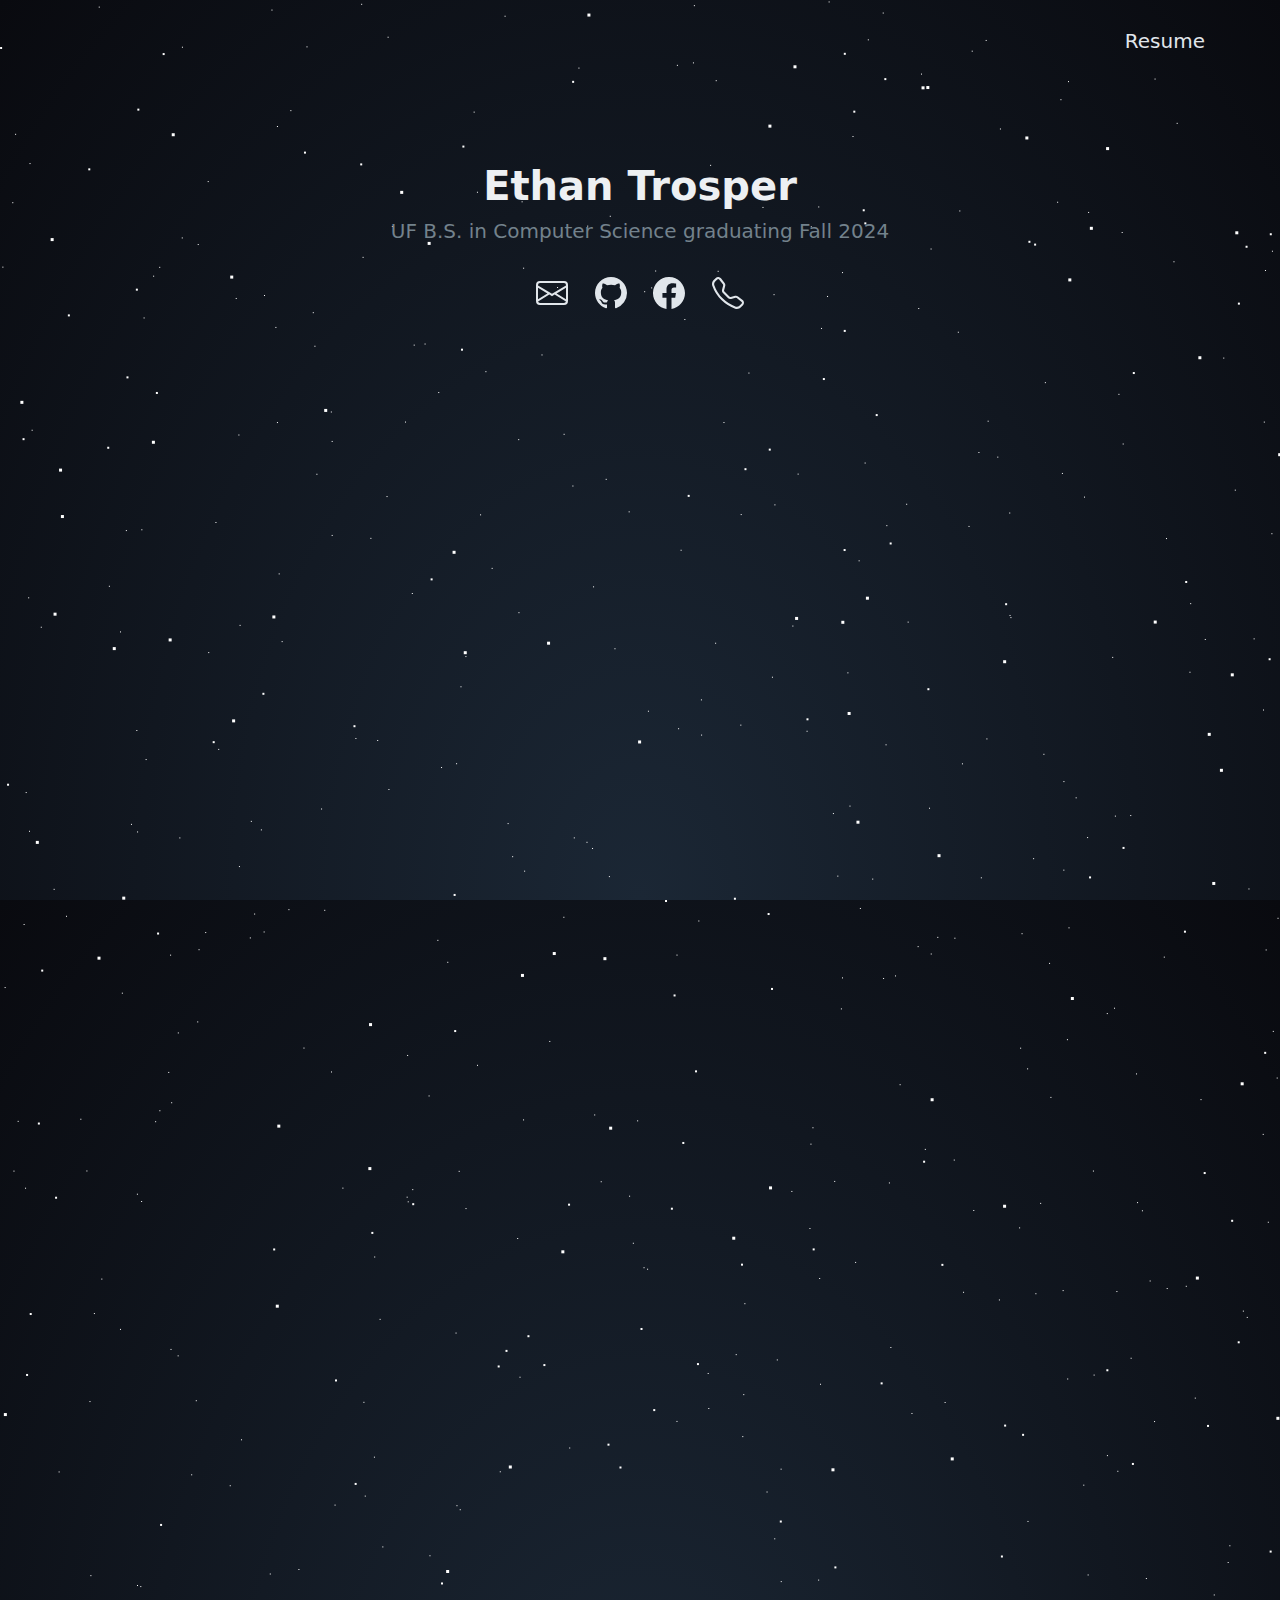
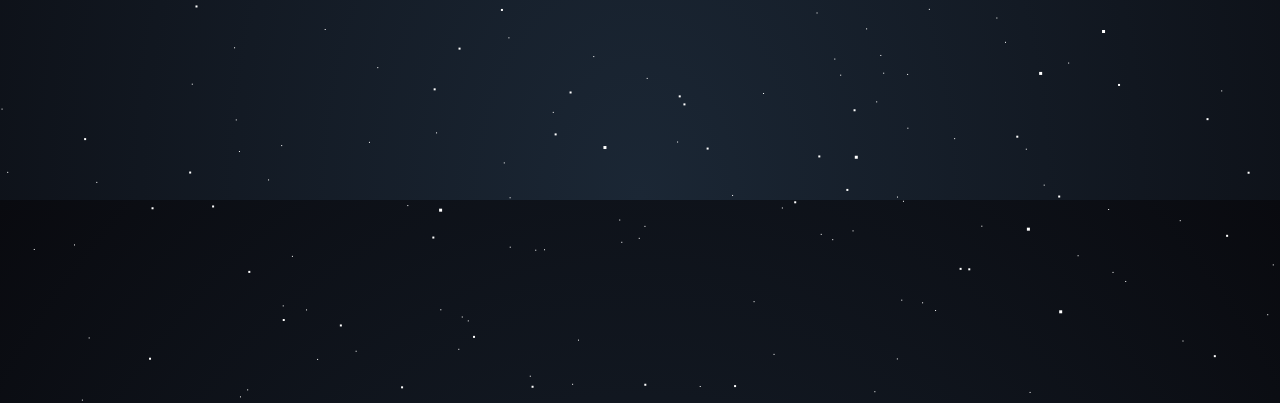
==== index.html @ 5ba2bfc1 "updated favicon" ====
<!doctype html>
<html lang="en" data-theme="dark">

<head>
    <meta charset="utf-8">
    <meta name="viewport" content="width=device-width, initial-scale=1">
    <link rel="stylesheet" href="pico-1.5.10/css/pico.min.css">
    <link rel="stylesheet" type="text/css" href="css/customstyle.css">
    <link rel="icon" href="dmw/static/ImageofMe.png" type="image/png">
    <title>Ethan Trosper</title>

    <meta name="description" content="Homepage of Ethan Trosper Computer Science (CS). Student graduating in Fall 2024 from the University of Florida.">
</head>

<body>
    <div id="stars"></div>
    <div id="stars2"></div>
    <div id="stars3"></div>

    <nav class="container">
        <ul>
            <li><strong></strong></li>
        </ul>
        <ul>
            <li class="socialLinks"><a href="documents/resume.pdf">Resume</a></li>
        </ul>
    </nav>
    <main class="container">
        <div id="webpageTitleName">
            <hgroup>
                <h1>Ethan Trosper</h1>
                <h2>UF B.S. in Computer Science graduating Fall 2024</h2>
            </hgroup>
        </div>
        <div class="socialLinks">
            <a id="emailLink" href="mailto:ethancoletrosper@gmail.com" aria-label="contact email">
                <svg xmlns="http://www.w3.org/2000/svg" width="32" height="32" fill="currentColor"
                    class="bi bi-envelope" viewBox="0 0 16 16">
                    <path
                        d="M0 4a2 2 0 0 1 2-2h12a2 2 0 0 1 2 2v8a2 2 0 0 1-2 2H2a2 2 0 0 1-2-2zm2-1a1 1 0 0 0-1 1v.217l7 4.2 7-4.2V4a1 1 0 0 0-1-1zm13 2.383-4.708 2.825L15 11.105zm-.034 6.876-5.64-3.471L8 9.583l-1.326-.795-5.64 3.47A1 1 0 0 0 2 13h12a1 1 0 0 0 .966-.741M1 11.105l4.708-2.897L1 5.383z" />
                </svg>
            </a>
            <a id="githubLink" href="https://github.com/ethantrosper" aria-label="github account">
                <svg xmlns="http://www.w3.org/2000/svg" width="32" height="32" fill="currentColor" class="bi bi-github"
                    viewBox="0 0 16 16">
                    <path
                        d="M8 0C3.58 0 0 3.58 0 8c0 3.54 2.29 6.53 5.47 7.59.4.07.55-.17.55-.38 0-.19-.01-.82-.01-1.49-2.01.37-2.53-.49-2.69-.94-.09-.23-.48-.94-.82-1.13-.28-.15-.68-.52-.01-.53.63-.01 1.08.58 1.23.82.72 1.21 1.87.87 2.33.66.07-.52.28-.87.51-1.07-1.78-.2-3.64-.89-3.64-3.95 0-.87.31-1.59.82-2.15-.08-.2-.36-1.02.08-2.12 0 0 .67-.21 2.2.82.64-.18 1.32-.27 2-.27.68 0 1.36.09 2 .27 1.53-1.04 2.2-.82 2.2-.82.44 1.1.16 1.92.08 2.12.51.56.82 1.27.82 2.15 0 3.07-1.87 3.75-3.65 3.95.29.25.54.73.54 1.48 0 1.07-.01 1.93-.01 2.2 0 .21.15.46.55.38A8.012 8.012 0 0 0 16 8c0-4.42-3.58-8-8-8" />
                </svg>
            </a>
            <a id="facebookLink" href="https://www.facebook.com/ethan.trosper" aria-label="facebook account">
                <svg xmlns="http://www.w3.org/2000/svg" width="32" height="32" fill="currentColor"
                    class="bi bi-facebook" viewBox="0 0 16 16">
                    <path
                        d="M16 8.049c0-4.446-3.582-8.05-8-8.05C3.58 0-.002 3.603-.002 8.05c0 4.017 2.926 7.347 6.75 7.951v-5.625h-2.03V8.05H6.75V6.275c0-2.017 1.195-3.131 3.022-3.131.876 0 1.791.157 1.791.157v1.98h-1.009c-.993 0-1.303.621-1.303 1.258v1.51h2.218l-.354 2.326H9.25V16c3.824-.604 6.75-3.934 6.75-7.951" />
                </svg>
            </a>
            <a id="phoneLink" href="tel:+17577534414" aria-label="contact phone number">
                <svg xmlns="http://www.w3.org/2000/svg" width="32" height="32" fill="currentColor"
                    class="bi bi-telephone" viewBox="0 0 16 16">
                    <path
                        d="M3.654 1.328a.678.678 0 0 0-1.015-.063L1.605 2.3c-.483.484-.661 1.169-.45 1.77a17.568 17.568 0 0 0 4.168 6.608 17.569 17.569 0 0 0 6.608 4.168c.601.211 1.286.033 1.77-.45l1.034-1.034a.678.678 0 0 0-.063-1.015l-2.307-1.794a.678.678 0 0 0-.58-.122l-2.19.547a1.745 1.745 0 0 1-1.657-.459L5.482 8.062a1.745 1.745 0 0 1-.46-1.657l.548-2.19a.678.678 0 0 0-.122-.58L3.654 1.328zM1.884.511a1.745 1.745 0 0 1 2.612.163L6.29 2.98c.329.423.445.974.315 1.494l-.547 2.19a.678.678 0 0 0 .178.643l2.457 2.457a.678.678 0 0 0 .644.178l2.189-.547a1.745 1.745 0 0 1 1.494.315l2.306 1.794c.829.645.905 1.87.163 2.611l-1.034 1.034c-.74.74-1.846 1.065-2.877.702a18.634 18.634 0 0 1-7.01-4.42 18.634 18.634 0 0 1-4.42-7.009c-.362-1.03-.037-2.137.703-2.877L1.885.511z" />
                </svg>
            </a>
        </div>
    </main>

    <script>
        function multipleBoxShadow(n) {
            let shadows = '';
            for (let i = 0; i < n; i++) {
                shadows += `${Math.random() * 2000}px ${Math.random() * 2000}px #FFF`;
                if (i < n - 1) {
                    shadows += ', ';
                }
            }
            return shadows;
        }

        document.addEventListener('DOMContentLoaded', (event) => {
            document.querySelector('#stars').style.boxShadow = multipleBoxShadow(700);
            document.querySelector('#stars2').style.boxShadow = multipleBoxShadow(200);
            document.querySelector('#stars3').style.boxShadow = multipleBoxShadow(100);
        });

    </script>
</body>

</html>
---- pico-1.5.10/css/pico.min.css ----
@charset "UTF-8";/*!
 * Pico CSS v1.5.10 (https://picocss.com)
 * Copyright 2019-2023 - Licensed under MIT
 */:root{--font-family:system-ui,-apple-system,"Segoe UI","Roboto","Ubuntu","Cantarell","Noto Sans",sans-serif,"Apple Color Emoji","Segoe UI Emoji","Segoe UI Symbol","Noto Color Emoji";--line-height:1.5;--font-weight:400;--font-size:16px;--border-radius:0.25rem;--border-width:1px;--outline-width:3px;--spacing:1rem;--typography-spacing-vertical:1.5rem;--block-spacing-vertical:calc(var(--spacing) * 2);--block-spacing-horizontal:var(--spacing);--grid-spacing-vertical:0;--grid-spacing-horizontal:var(--spacing);--form-element-spacing-vertical:0.75rem;--form-element-spacing-horizontal:1rem;--nav-element-spacing-vertical:1rem;--nav-element-spacing-horizontal:0.5rem;--nav-link-spacing-vertical:0.5rem;--nav-link-spacing-horizontal:0.5rem;--form-label-font-weight:var(--font-weight);--transition:0.2s ease-in-out;--modal-overlay-backdrop-filter:blur(0.25rem)}@media (min-width:576px){:root{--font-size:17px}}@media (min-width:768px){:root{--font-size:18px}}@media (min-width:992px){:root{--font-size:19px}}@media (min-width:1200px){:root{--font-size:20px}}@media (min-width:576px){body>footer,body>header,body>main,section{--block-spacing-vertical:calc(var(--spacing) * 2.5)}}@media (min-width:768px){body>footer,body>header,body>main,section{--block-spacing-vertical:calc(var(--spacing) * 3)}}@media (min-width:992px){body>footer,body>header,body>main,section{--block-spacing-vertical:calc(var(--spacing) * 3.5)}}@media (min-width:1200px){body>footer,body>header,body>main,section{--block-spacing-vertical:calc(var(--spacing) * 4)}}@media (min-width:576px){article{--block-spacing-horizontal:calc(var(--spacing) * 1.25)}}@media (min-width:768px){article{--block-spacing-horizontal:calc(var(--spacing) * 1.5)}}@media (min-width:992px){article{--block-spacing-horizontal:calc(var(--spacing) * 1.75)}}@media (min-width:1200px){article{--block-spacing-horizontal:calc(var(--spacing) * 2)}}dialog>article{--block-spacing-vertical:calc(var(--spacing) * 2);--block-spacing-horizontal:var(--spacing)}@media (min-width:576px){dialog>article{--block-spacing-vertical:calc(var(--spacing) * 2.5);--block-spacing-horizontal:calc(var(--spacing) * 1.25)}}@media (min-width:768px){dialog>article{--block-spacing-vertical:calc(var(--spacing) * 3);--block-spacing-horizontal:calc(var(--spacing) * 1.5)}}a{--text-decoration:none}a.contrast,a.secondary{--text-decoration:underline}small{--font-size:0.875em}h1,h2,h3,h4,h5,h6{--font-weight:700}h1{--font-size:2rem;--typography-spacing-vertical:3rem}h2{--font-size:1.75rem;--typography-spacing-vertical:2.625rem}h3{--font-size:1.5rem;--typography-spacing-vertical:2.25rem}h4{--font-size:1.25rem;--typography-spacing-vertical:1.874rem}h5{--font-size:1.125rem;--typography-spacing-vertical:1.6875rem}[type=checkbox],[type=radio]{--border-width:2px}[type=checkbox][role=switch]{--border-width:3px}tfoot td,tfoot th,thead td,thead th{--border-width:3px}:not(thead,tfoot)>*>td{--font-size:0.875em}code,kbd,pre,samp{--font-family:"Menlo","Consolas","Roboto Mono","Ubuntu Monospace","Noto Mono","Oxygen Mono","Liberation Mono",monospace,"Apple Color Emoji","Segoe UI Emoji","Segoe UI Symbol","Noto Color Emoji"}kbd{--font-weight:bolder}:root:not([data-theme=dark]),[data-theme=light]{--background-color:#fff;--color:hsl(205, 20%, 32%);--h1-color:hsl(205, 30%, 15%);--h2-color:#24333e;--h3-color:hsl(205, 25%, 23%);--h4-color:#374956;--h5-color:hsl(205, 20%, 32%);--h6-color:#4d606d;--muted-color:hsl(205, 10%, 50%);--muted-border-color:hsl(205, 20%, 94%);--primary:hsl(195, 85%, 41%);--primary-hover:hsl(195, 90%, 32%);--primary-focus:rgba(16, 149, 193, 0.125);--primary-inverse:#fff;--secondary:hsl(205, 15%, 41%);--secondary-hover:hsl(205, 20%, 32%);--secondary-focus:rgba(89, 107, 120, 0.125);--secondary-inverse:#fff;--contrast:hsl(205, 30%, 15%);--contrast-hover:#000;--contrast-focus:rgba(89, 107, 120, 0.125);--contrast-inverse:#fff;--mark-background-color:#fff2ca;--mark-color:#543a26;--ins-color:#388e3c;--del-color:#c62828;--blockquote-border-color:var(--muted-border-color);--blockquote-footer-color:var(--muted-color);--button-box-shadow:0 0 0 rgba(0, 0, 0, 0);--button-hover-box-shadow:0 0 0 rgba(0, 0, 0, 0);--form-element-background-color:transparent;--form-element-border-color:hsl(205, 14%, 68%);--form-element-color:var(--color);--form-element-placeholder-color:var(--muted-color);--form-element-active-background-color:transparent;--form-element-active-border-color:var(--primary);--form-element-focus-color:var(--primary-focus);--form-element-disabled-background-color:hsl(205, 18%, 86%);--form-element-disabled-border-color:hsl(205, 14%, 68%);--form-element-disabled-opacity:0.5;--form-element-invalid-border-color:#c62828;--form-element-invalid-active-border-color:#d32f2f;--form-element-invalid-focus-color:rgba(211, 47, 47, 0.125);--form-element-valid-border-color:#388e3c;--form-element-valid-active-border-color:#43a047;--form-element-valid-focus-color:rgba(67, 160, 71, 0.125);--switch-background-color:hsl(205, 16%, 77%);--switch-color:var(--primary-inverse);--switch-checked-background-color:var(--primary);--range-border-color:hsl(205, 18%, 86%);--range-active-border-color:hsl(205, 16%, 77%);--range-thumb-border-color:var(--background-color);--range-thumb-color:var(--secondary);--range-thumb-hover-color:var(--secondary-hover);--range-thumb-active-color:var(--primary);--table-border-color:var(--muted-border-color);--table-row-stripped-background-color:#f6f8f9;--code-background-color:hsl(205, 20%, 94%);--code-color:var(--muted-color);--code-kbd-background-color:var(--contrast);--code-kbd-color:var(--contrast-inverse);--code-tag-color:hsl(330, 40%, 50%);--code-property-color:hsl(185, 40%, 40%);--code-value-color:hsl(40, 20%, 50%);--code-comment-color:hsl(205, 14%, 68%);--accordion-border-color:var(--muted-border-color);--accordion-close-summary-color:var(--color);--accordion-open-summary-color:var(--muted-color);--card-background-color:var(--background-color);--card-border-color:var(--muted-border-color);--card-box-shadow:0.0145rem 0.029rem 0.174rem rgba(27, 40, 50, 0.01698),0.0335rem 0.067rem 0.402rem rgba(27, 40, 50, 0.024),0.0625rem 0.125rem 0.75rem rgba(27, 40, 50, 0.03),0.1125rem 0.225rem 1.35rem rgba(27, 40, 50, 0.036),0.2085rem 0.417rem 2.502rem rgba(27, 40, 50, 0.04302),0.5rem 1rem 6rem rgba(27, 40, 50, 0.06),0 0 0 0.0625rem rgba(27, 40, 50, 0.015);--card-sectionning-background-color:#fbfbfc;--dropdown-background-color:#fbfbfc;--dropdown-border-color:#e1e6eb;--dropdown-box-shadow:var(--card-box-shadow);--dropdown-color:var(--color);--dropdown-hover-background-color:hsl(205, 20%, 94%);--modal-overlay-background-color:rgba(213, 220, 226, 0.7);--progress-background-color:hsl(205, 18%, 86%);--progress-color:var(--primary);--loading-spinner-opacity:0.5;--tooltip-background-color:var(--contrast);--tooltip-color:var(--contrast-inverse);--icon-checkbox:url("data:image/svg+xml,%3Csvg xmlns='http://www.w3.org/2000/svg' width='24' height='24' viewBox='0 0 24 24' fill='none' stroke='rgb(255, 255, 255)' stroke-width='4' stroke-linecap='round' stroke-linejoin='round'%3E%3Cpolyline points='20 6 9 17 4 12'%3E%3C/polyline%3E%3C/svg%3E");--icon-chevron:url("data:image/svg+xml,%3Csvg xmlns='http://www.w3.org/2000/svg' width='24' height='24' viewBox='0 0 24 24' fill='none' stroke='rgb(65, 84, 98)' stroke-width='2' stroke-linecap='round' stroke-linejoin='round'%3E%3Cpolyline points='6 9 12 15 18 9'%3E%3C/polyline%3E%3C/svg%3E");--icon-chevron-button:url("data:image/svg+xml,%3Csvg xmlns='http://www.w3.org/2000/svg' width='24' height='24' viewBox='0 0 24 24' fill='none' stroke='rgb(255, 255, 255)' stroke-width='2' stroke-linecap='round' stroke-linejoin='round'%3E%3Cpolyline points='6 9 12 15 18 9'%3E%3C/polyline%3E%3C/svg%3E");--icon-chevron-button-inverse:url("data:image/svg+xml,%3Csvg xmlns='http://www.w3.org/2000/svg' width='24' height='24' viewBox='0 0 24 24' fill='none' stroke='rgb(255, 255, 255)' stroke-width='2' stroke-linecap='round' stroke-linejoin='round'%3E%3Cpolyline points='6 9 12 15 18 9'%3E%3C/polyline%3E%3C/svg%3E");--icon-close:url("data:image/svg+xml,%3Csvg xmlns='http://www.w3.org/2000/svg' width='24' height='24' viewBox='0 0 24 24' fill='none' stroke='rgb(115, 130, 140)' stroke-width='4' stroke-linecap='round' stroke-linejoin='round'%3E%3Cline x1='18' y1='6' x2='6' y2='18'%3E%3C/line%3E%3Cline x1='6' y1='6' x2='18' y2='18'%3E%3C/line%3E%3C/svg%3E");--icon-date:url("data:image/svg+xml,%3Csvg xmlns='http://www.w3.org/2000/svg' width='24' height='24' viewBox='0 0 24 24' fill='none' stroke='rgb(65, 84, 98)' stroke-width='2' stroke-linecap='round' stroke-linejoin='round'%3E%3Crect x='3' y='4' width='18' height='18' rx='2' ry='2'%3E%3C/rect%3E%3Cline x1='16' y1='2' x2='16' y2='6'%3E%3C/line%3E%3Cline x1='8' y1='2' x2='8' y2='6'%3E%3C/line%3E%3Cline x1='3' y1='10' x2='21' y2='10'%3E%3C/line%3E%3C/svg%3E");--icon-invalid:url("data:image/svg+xml,%3Csvg xmlns='http://www.w3.org/2000/svg' width='24' height='24' viewBox='0 0 24 24' fill='none' stroke='rgb(198, 40, 40)' stroke-width='2' stroke-linecap='round' stroke-linejoin='round'%3E%3Ccircle cx='12' cy='12' r='10'%3E%3C/circle%3E%3Cline x1='12' y1='8' x2='12' y2='12'%3E%3C/line%3E%3Cline x1='12' y1='16' x2='12.01' y2='16'%3E%3C/line%3E%3C/svg%3E");--icon-minus:url("data:image/svg+xml,%3Csvg xmlns='http://www.w3.org/2000/svg' width='24' height='24' viewBox='0 0 24 24' fill='none' stroke='rgb(255, 255, 255)' stroke-width='4' stroke-linecap='round' stroke-linejoin='round'%3E%3Cline x1='5' y1='12' x2='19' y2='12'%3E%3C/line%3E%3C/svg%3E");--icon-search:url("data:image/svg+xml,%3Csvg xmlns='http://www.w3.org/2000/svg' width='24' height='24' viewBox='0 0 24 24' fill='none' stroke='rgb(65, 84, 98)' stroke-width='2' stroke-linecap='round' stroke-linejoin='round'%3E%3Ccircle cx='11' cy='11' r='8'%3E%3C/circle%3E%3Cline x1='21' y1='21' x2='16.65' y2='16.65'%3E%3C/line%3E%3C/svg%3E");--icon-time:url("data:image/svg+xml,%3Csvg xmlns='http://www.w3.org/2000/svg' width='24' height='24' viewBox='0 0 24 24' fill='none' stroke='rgb(65, 84, 98)' stroke-width='2' stroke-linecap='round' stroke-linejoin='round'%3E%3Ccircle cx='12' cy='12' r='10'%3E%3C/circle%3E%3Cpolyline points='12 6 12 12 16 14'%3E%3C/polyline%3E%3C/svg%3E");--icon-valid:url("data:image/svg+xml,%3Csvg xmlns='http://www.w3.org/2000/svg' width='24' height='24' viewBox='0 0 24 24' fill='none' stroke='rgb(56, 142, 60)' stroke-width='3' stroke-linecap='round' stroke-linejoin='round'%3E%3Cpolyline points='20 6 9 17 4 12'%3E%3C/polyline%3E%3C/svg%3E");color-scheme:light}@media only screen and (prefers-color-scheme:dark){:root:not([data-theme]){--background-color:#11191f;--color:hsl(205, 16%, 77%);--h1-color:hsl(205, 20%, 94%);--h2-color:#e1e6eb;--h3-color:hsl(205, 18%, 86%);--h4-color:#c8d1d8;--h5-color:hsl(205, 16%, 77%);--h6-color:#afbbc4;--muted-color:hsl(205, 10%, 50%);--muted-border-color:#1f2d38;--primary:hsl(195, 85%, 41%);--primary-hover:hsl(195, 80%, 50%);--primary-focus:rgba(16, 149, 193, 0.25);--primary-inverse:#fff;--secondary:hsl(205, 15%, 41%);--secondary-hover:hsl(205, 10%, 50%);--secondary-focus:rgba(115, 130, 140, 0.25);--secondary-inverse:#fff;--contrast:hsl(205, 20%, 94%);--contrast-hover:#fff;--contrast-focus:rgba(115, 130, 140, 0.25);--contrast-inverse:#000;--mark-background-color:#d1c284;--mark-color:#11191f;--ins-color:#388e3c;--del-color:#c62828;--blockquote-border-color:var(--muted-border-color);--blockquote-footer-color:var(--muted-color);--button-box-shadow:0 0 0 rgba(0, 0, 0, 0);--button-hover-box-shadow:0 0 0 rgba(0, 0, 0, 0);--form-element-background-color:#11191f;--form-element-border-color:#374956;--form-element-color:var(--color);--form-element-placeholder-color:var(--muted-color);--form-element-active-background-color:var(--form-element-background-color);--form-element-active-border-color:var(--primary);--form-element-focus-color:var(--primary-focus);--form-element-disabled-background-color:hsl(205, 25%, 23%);--form-element-disabled-border-color:hsl(205, 20%, 32%);--form-element-disabled-opacity:0.5;--form-element-invalid-border-color:#b71c1c;--form-element-invalid-active-border-color:#c62828;--form-element-invalid-focus-color:rgba(198, 40, 40, 0.25);--form-element-valid-border-color:#2e7d32;--form-element-valid-active-border-color:#388e3c;--form-element-valid-focus-color:rgba(56, 142, 60, 0.25);--switch-background-color:#374956;--switch-color:var(--primary-inverse);--switch-checked-background-color:var(--primary);--range-border-color:#24333e;--range-active-border-color:hsl(205, 25%, 23%);--range-thumb-border-color:var(--background-color);--range-thumb-color:var(--secondary);--range-thumb-hover-color:var(--secondary-hover);--range-thumb-active-color:var(--primary);--table-border-color:var(--muted-border-color);--table-row-stripped-background-color:rgba(115, 130, 140, 0.05);--code-background-color:#18232c;--code-color:var(--muted-color);--code-kbd-background-color:var(--contrast);--code-kbd-color:var(--contrast-inverse);--code-tag-color:hsl(330, 30%, 50%);--code-property-color:hsl(185, 30%, 50%);--code-value-color:hsl(40, 10%, 50%);--code-comment-color:#4d606d;--accordion-border-color:var(--muted-border-color);--accordion-active-summary-color:var(--primary);--accordion-close-summary-color:var(--color);--accordion-open-summary-color:var(--muted-color);--card-background-color:#141e26;--card-border-color:var(--card-background-color);--card-box-shadow:0.0145rem 0.029rem 0.174rem rgba(0, 0, 0, 0.01698),0.0335rem 0.067rem 0.402rem rgba(0, 0, 0, 0.024),0.0625rem 0.125rem 0.75rem rgba(0, 0, 0, 0.03),0.1125rem 0.225rem 1.35rem rgba(0, 0, 0, 0.036),0.2085rem 0.417rem 2.502rem rgba(0, 0, 0, 0.04302),0.5rem 1rem 6rem rgba(0, 0, 0, 0.06),0 0 0 0.0625rem rgba(0, 0, 0, 0.015);--card-sectionning-background-color:#18232c;--dropdown-background-color:hsl(205, 30%, 15%);--dropdown-border-color:#24333e;--dropdown-box-shadow:var(--card-box-shadow);--dropdown-color:var(--color);--dropdown-hover-background-color:rgba(36, 51, 62, 0.75);--modal-overlay-background-color:rgba(36, 51, 62, 0.8);--progress-background-color:#24333e;--progress-color:var(--primary);--loading-spinner-opacity:0.5;--tooltip-background-color:var(--contrast);--tooltip-color:var(--contrast-inverse);--icon-checkbox:url("data:image/svg+xml,%3Csvg xmlns='http://www.w3.org/2000/svg' width='24' height='24' viewBox='0 0 24 24' fill='none' stroke='rgb(255, 255, 255)' stroke-width='4' stroke-linecap='round' stroke-linejoin='round'%3E%3Cpolyline points='20 6 9 17 4 12'%3E%3C/polyline%3E%3C/svg%3E");--icon-chevron:url("data:image/svg+xml,%3Csvg xmlns='http://www.w3.org/2000/svg' width='24' height='24' viewBox='0 0 24 24' fill='none' stroke='rgb(162, 175, 185)' stroke-width='2' stroke-linecap='round' stroke-linejoin='round'%3E%3Cpolyline points='6 9 12 15 18 9'%3E%3C/polyline%3E%3C/svg%3E");--icon-chevron-button:url("data:image/svg+xml,%3Csvg xmlns='http://www.w3.org/2000/svg' width='24' height='24' viewBox='0 0 24 24' fill='none' stroke='rgb(255, 255, 255)' stroke-width='2' stroke-linecap='round' stroke-linejoin='round'%3E%3Cpolyline points='6 9 12 15 18 9'%3E%3C/polyline%3E%3C/svg%3E");--icon-chevron-button-inverse:url("data:image/svg+xml,%3Csvg xmlns='http://www.w3.org/2000/svg' width='24' height='24' viewBox='0 0 24 24' fill='none' stroke='rgb(0, 0, 0)' stroke-width='2' stroke-linecap='round' stroke-linejoin='round'%3E%3Cpolyline points='6 9 12 15 18 9'%3E%3C/polyline%3E%3C/svg%3E");--icon-close:url("data:image/svg+xml,%3Csvg xmlns='http://www.w3.org/2000/svg' width='24' height='24' viewBox='0 0 24 24' fill='none' stroke='rgb(115, 130, 140)' stroke-width='4' stroke-linecap='round' stroke-linejoin='round'%3E%3Cline x1='18' y1='6' x2='6' y2='18'%3E%3C/line%3E%3Cline x1='6' y1='6' x2='18' y2='18'%3E%3C/line%3E%3C/svg%3E");--icon-date:url("data:image/svg+xml,%3Csvg xmlns='http://www.w3.org/2000/svg' width='24' height='24' viewBox='0 0 24 24' fill='none' stroke='rgb(162, 175, 185)' stroke-width='2' stroke-linecap='round' stroke-linejoin='round'%3E%3Crect x='3' y='4' width='18' height='18' rx='2' ry='2'%3E%3C/rect%3E%3Cline x1='16' y1='2' x2='16' y2='6'%3E%3C/line%3E%3Cline x1='8' y1='2' x2='8' y2='6'%3E%3C/line%3E%3Cline x1='3' y1='10' x2='21' y2='10'%3E%3C/line%3E%3C/svg%3E");--icon-invalid:url("data:image/svg+xml,%3Csvg xmlns='http://www.w3.org/2000/svg' width='24' height='24' viewBox='0 0 24 24' fill='none' stroke='rgb(183, 28, 28)' stroke-width='2' stroke-linecap='round' stroke-linejoin='round'%3E%3Ccircle cx='12' cy='12' r='10'%3E%3C/circle%3E%3Cline x1='12' y1='8' x2='12' y2='12'%3E%3C/line%3E%3Cline x1='12' y1='16' x2='12.01' y2='16'%3E%3C/line%3E%3C/svg%3E");--icon-minus:url("data:image/svg+xml,%3Csvg xmlns='http://www.w3.org/2000/svg' width='24' height='24' viewBox='0 0 24 24' fill='none' stroke='rgb(255, 255, 255)' stroke-width='4' stroke-linecap='round' stroke-linejoin='round'%3E%3Cline x1='5' y1='12' x2='19' y2='12'%3E%3C/line%3E%3C/svg%3E");--icon-search:url("data:image/svg+xml,%3Csvg xmlns='http://www.w3.org/2000/svg' width='24' height='24' viewBox='0 0 24 24' fill='none' stroke='rgb(162, 175, 185)' stroke-width='2' stroke-linecap='round' stroke-linejoin='round'%3E%3Ccircle cx='11' cy='11' r='8'%3E%3C/circle%3E%3Cline x1='21' y1='21' x2='16.65' y2='16.65'%3E%3C/line%3E%3C/svg%3E");--icon-time:url("data:image/svg+xml,%3Csvg xmlns='http://www.w3.org/2000/svg' width='24' height='24' viewBox='0 0 24 24' fill='none' stroke='rgb(162, 175, 185)' stroke-width='2' stroke-linecap='round' stroke-linejoin='round'%3E%3Ccircle cx='12' cy='12' r='10'%3E%3C/circle%3E%3Cpolyline points='12 6 12 12 16 14'%3E%3C/polyline%3E%3C/svg%3E");--icon-valid:url("data:image/svg+xml,%3Csvg xmlns='http://www.w3.org/2000/svg' width='24' height='24' viewBox='0 0 24 24' fill='none' stroke='rgb(46, 125, 50)' stroke-width='3' stroke-linecap='round' stroke-linejoin='round'%3E%3Cpolyline points='20 6 9 17 4 12'%3E%3C/polyline%3E%3C/svg%3E");color-scheme:dark}}[data-theme=dark]{--background-color:#11191f;--color:hsl(205, 16%, 77%);--h1-color:hsl(205, 20%, 94%);--h2-color:#e1e6eb;--h3-color:hsl(205, 18%, 86%);--h4-color:#c8d1d8;--h5-color:hsl(205, 16%, 77%);--h6-color:#afbbc4;--muted-color:hsl(205, 10%, 50%);--muted-border-color:#1f2d38;--primary:hsl(195, 85%, 41%);--primary-hover:hsl(195, 80%, 50%);--primary-focus:rgba(16, 149, 193, 0.25);--primary-inverse:#fff;--secondary:hsl(205, 15%, 41%);--secondary-hover:hsl(205, 10%, 50%);--secondary-focus:rgba(115, 130, 140, 0.25);--secondary-inverse:#fff;--contrast:hsl(205, 20%, 94%);--contrast-hover:#fff;--contrast-focus:rgba(115, 130, 140, 0.25);--contrast-inverse:#000;--mark-background-color:#d1c284;--mark-color:#11191f;--ins-color:#388e3c;--del-color:#c62828;--blockquote-border-color:var(--muted-border-color);--blockquote-footer-color:var(--muted-color);--button-box-shadow:0 0 0 rgba(0, 0, 0, 0);--button-hover-box-shadow:0 0 0 rgba(0, 0, 0, 0);--form-element-background-color:#11191f;--form-element-border-color:#374956;--form-element-color:var(--color);--form-element-placeholder-color:var(--muted-color);--form-element-active-background-color:var(--form-element-background-color);--form-element-active-border-color:var(--primary);--form-element-focus-color:var(--primary-focus);--form-element-disabled-background-color:hsl(205, 25%, 23%);--form-element-disabled-border-color:hsl(205, 20%, 32%);--form-element-disabled-opacity:0.5;--form-element-invalid-border-color:#b71c1c;--form-element-invalid-active-border-color:#c62828;--form-element-invalid-focus-color:rgba(198, 40, 40, 0.25);--form-element-valid-border-color:#2e7d32;--form-element-valid-active-border-color:#388e3c;--form-element-valid-focus-color:rgba(56, 142, 60, 0.25);--switch-background-color:#374956;--switch-color:var(--primary-inverse);--switch-checked-background-color:var(--primary);--range-border-color:#24333e;--range-active-border-color:hsl(205, 25%, 23%);--range-thumb-border-color:var(--background-color);--range-thumb-color:var(--secondary);--range-thumb-hover-color:var(--secondary-hover);--range-thumb-active-color:var(--primary);--table-border-color:var(--muted-border-color);--table-row-stripped-background-color:rgba(115, 130, 140, 0.05);--code-background-color:#18232c;--code-color:var(--muted-color);--code-kbd-background-color:var(--contrast);--code-kbd-color:var(--contrast-inverse);--code-tag-color:hsl(330, 30%, 50%);--code-property-color:hsl(185, 30%, 50%);--code-value-color:hsl(40, 10%, 50%);--code-comment-color:#4d606d;--accordion-border-color:var(--muted-border-color);--accordion-active-summary-color:var(--primary);--accordion-close-summary-color:var(--color);--accordion-open-summary-color:var(--muted-color);--card-background-color:#141e26;--card-border-color:var(--card-background-color);--card-box-shadow:0.0145rem 0.029rem 0.174rem rgba(0, 0, 0, 0.01698),0.0335rem 0.067rem 0.402rem rgba(0, 0, 0, 0.024),0.0625rem 0.125rem 0.75rem rgba(0, 0, 0, 0.03),0.1125rem 0.225rem 1.35rem rgba(0, 0, 0, 0.036),0.2085rem 0.417rem 2.502rem rgba(0, 0, 0, 0.04302),0.5rem 1rem 6rem rgba(0, 0, 0, 0.06),0 0 0 0.0625rem rgba(0, 0, 0, 0.015);--card-sectionning-background-color:#18232c;--dropdown-background-color:hsl(205, 30%, 15%);--dropdown-border-color:#24333e;--dropdown-box-shadow:var(--card-box-shadow);--dropdown-color:var(--color);--dropdown-hover-background-color:rgba(36, 51, 62, 0.75);--modal-overlay-background-color:rgba(36, 51, 62, 0.8);--progress-background-color:#24333e;--progress-color:var(--primary);--loading-spinner-opacity:0.5;--tooltip-background-color:var(--contrast);--tooltip-color:var(--contrast-inverse);--icon-checkbox:url("data:image/svg+xml,%3Csvg xmlns='http://www.w3.org/2000/svg' width='24' height='24' viewBox='0 0 24 24' fill='none' stroke='rgb(255, 255, 255)' stroke-width='4' stroke-linecap='round' stroke-linejoin='round'%3E%3Cpolyline points='20 6 9 17 4 12'%3E%3C/polyline%3E%3C/svg%3E");--icon-chevron:url("data:image/svg+xml,%3Csvg xmlns='http://www.w3.org/2000/svg' width='24' height='24' viewBox='0 0 24 24' fill='none' stroke='rgb(162, 175, 185)' stroke-width='2' stroke-linecap='round' stroke-linejoin='round'%3E%3Cpolyline points='6 9 12 15 18 9'%3E%3C/polyline%3E%3C/svg%3E");--icon-chevron-button:url("data:image/svg+xml,%3Csvg xmlns='http://www.w3.org/2000/svg' width='24' height='24' viewBox='0 0 24 24' fill='none' stroke='rgb(255, 255, 255)' stroke-width='2' stroke-linecap='round' stroke-linejoin='round'%3E%3Cpolyline points='6 9 12 15 18 9'%3E%3C/polyline%3E%3C/svg%3E");--icon-chevron-button-inverse:url("data:image/svg+xml,%3Csvg xmlns='http://www.w3.org/2000/svg' width='24' height='24' viewBox='0 0 24 24' fill='none' stroke='rgb(0, 0, 0)' stroke-width='2' stroke-linecap='round' stroke-linejoin='round'%3E%3Cpolyline points='6 9 12 15 18 9'%3E%3C/polyline%3E%3C/svg%3E");--icon-close:url("data:image/svg+xml,%3Csvg xmlns='http://www.w3.org/2000/svg' width='24' height='24' viewBox='0 0 24 24' fill='none' stroke='rgb(115, 130, 140)' stroke-width='4' stroke-linecap='round' stroke-linejoin='round'%3E%3Cline x1='18' y1='6' x2='6' y2='18'%3E%3C/line%3E%3Cline x1='6' y1='6' x2='18' y2='18'%3E%3C/line%3E%3C/svg%3E");--icon-date:url("data:image/svg+xml,%3Csvg xmlns='http://www.w3.org/2000/svg' width='24' height='24' viewBox='0 0 24 24' fill='none' stroke='rgb(162, 175, 185)' stroke-width='2' stroke-linecap='round' stroke-linejoin='round'%3E%3Crect x='3' y='4' width='18' height='18' rx='2' ry='2'%3E%3C/rect%3E%3Cline x1='16' y1='2' x2='16' y2='6'%3E%3C/line%3E%3Cline x1='8' y1='2' x2='8' y2='6'%3E%3C/line%3E%3Cline x1='3' y1='10' x2='21' y2='10'%3E%3C/line%3E%3C/svg%3E");--icon-invalid:url("data:image/svg+xml,%3Csvg xmlns='http://www.w3.org/2000/svg' width='24' height='24' viewBox='0 0 24 24' fill='none' stroke='rgb(183, 28, 28)' stroke-width='2' stroke-linecap='round' stroke-linejoin='round'%3E%3Ccircle cx='12' cy='12' r='10'%3E%3C/circle%3E%3Cline x1='12' y1='8' x2='12' y2='12'%3E%3C/line%3E%3Cline x1='12' y1='16' x2='12.01' y2='16'%3E%3C/line%3E%3C/svg%3E");--icon-minus:url("data:image/svg+xml,%3Csvg xmlns='http://www.w3.org/2000/svg' width='24' height='24' viewBox='0 0 24 24' fill='none' stroke='rgb(255, 255, 255)' stroke-width='4' stroke-linecap='round' stroke-linejoin='round'%3E%3Cline x1='5' y1='12' x2='19' y2='12'%3E%3C/line%3E%3C/svg%3E");--icon-search:url("data:image/svg+xml,%3Csvg xmlns='http://www.w3.org/2000/svg' width='24' height='24' viewBox='0 0 24 24' fill='none' stroke='rgb(162, 175, 185)' stroke-width='2' stroke-linecap='round' stroke-linejoin='round'%3E%3Ccircle cx='11' cy='11' r='8'%3E%3C/circle%3E%3Cline x1='21' y1='21' x2='16.65' y2='16.65'%3E%3C/line%3E%3C/svg%3E");--icon-time:url("data:image/svg+xml,%3Csvg xmlns='http://www.w3.org/2000/svg' width='24' height='24' viewBox='0 0 24 24' fill='none' stroke='rgb(162, 175, 185)' stroke-width='2' stroke-linecap='round' stroke-linejoin='round'%3E%3Ccircle cx='12' cy='12' r='10'%3E%3C/circle%3E%3Cpolyline points='12 6 12 12 16 14'%3E%3C/polyline%3E%3C/svg%3E");--icon-valid:url("data:image/svg+xml,%3Csvg xmlns='http://www.w3.org/2000/svg' width='24' height='24' viewBox='0 0 24 24' fill='none' stroke='rgb(46, 125, 50)' stroke-width='3' stroke-linecap='round' stroke-linejoin='round'%3E%3Cpolyline points='20 6 9 17 4 12'%3E%3C/polyline%3E%3C/svg%3E");color-scheme:dark}[type=checkbox],[type=radio],[type=range],progress{accent-color:var(--primary)}*,::after,::before{box-sizing:border-box;background-repeat:no-repeat}::after,::before{text-decoration:inherit;vertical-align:inherit}:where(:root){-webkit-tap-highlight-color:transparent;-webkit-text-size-adjust:100%;-moz-text-size-adjust:100%;text-size-adjust:100%;background-color:var(--background-color);color:var(--color);font-weight:var(--font-weight);font-size:var(--font-size);line-height:var(--line-height);font-family:var(--font-family);text-rendering:optimizeLegibility;overflow-wrap:break-word;cursor:default;-moz-tab-size:4;-o-tab-size:4;tab-size:4}main{display:block}body{width:100%;margin:0}body>footer,body>header,body>main{width:100%;margin-right:auto;margin-left:auto;padding:var(--block-spacing-vertical) 0}.container,.container-fluid{width:100%;margin-right:auto;margin-left:auto;padding-right:var(--spacing);padding-left:var(--spacing)}@media (min-width:576px){.container{max-width:510px;padding-right:0;padding-left:0}}@media (min-width:768px){.container{max-width:700px}}@media (min-width:992px){.container{max-width:920px}}@media (min-width:1200px){.container{max-width:1130px}}section{margin-bottom:var(--block-spacing-vertical)}.grid{grid-column-gap:var(--grid-spacing-horizontal);grid-row-gap:var(--grid-spacing-vertical);display:grid;grid-template-columns:1fr;margin:0}@media (min-width:992px){.grid{grid-template-columns:repeat(auto-fit,minmax(0%,1fr))}}.grid>*{min-width:0}figure{display:block;margin:0;padding:0;overflow-x:auto}figure figcaption{padding:calc(var(--spacing) * .5) 0;color:var(--muted-color)}b,strong{font-weight:bolder}sub,sup{position:relative;font-size:.75em;line-height:0;vertical-align:baseline}sub{bottom:-.25em}sup{top:-.5em}address,blockquote,dl,figure,form,ol,p,pre,table,ul{margin-top:0;margin-bottom:var(--typography-spacing-vertical);color:var(--color);font-style:normal;font-weight:var(--font-weight);font-size:var(--font-size)}[role=link],a{--color:var(--primary);--background-color:transparent;outline:0;background-color:var(--background-color);color:var(--color);-webkit-text-decoration:var(--text-decoration);text-decoration:var(--text-decoration);transition:background-color var(--transition),color var(--transition),box-shadow var(--transition),-webkit-text-decoration var(--transition);transition:background-color var(--transition),color var(--transition),text-decoration var(--transition),box-shadow var(--transition);transition:background-color var(--transition),color var(--transition),text-decoration var(--transition),box-shadow var(--transition),-webkit-text-decoration var(--transition)}[role=link]:is([aria-current],:hover,:active,:focus),a:is([aria-current],:hover,:active,:focus){--color:var(--primary-hover);--text-decoration:underline}[role=link]:focus,a:focus{--background-color:var(--primary-focus)}[role=link].secondary,a.secondary{--color:var(--secondary)}[role=link].secondary:is([aria-current],:hover,:active,:focus),a.secondary:is([aria-current],:hover,:active,:focus){--color:var(--secondary-hover)}[role=link].secondary:focus,a.secondary:focus{--background-color:var(--secondary-focus)}[role=link].contrast,a.contrast{--color:var(--contrast)}[role=link].contrast:is([aria-current],:hover,:active,:focus),a.contrast:is([aria-current],:hover,:active,:focus){--color:var(--contrast-hover)}[role=link].contrast:focus,a.contrast:focus{--background-color:var(--contrast-focus)}h1,h2,h3,h4,h5,h6{margin-top:0;margin-bottom:var(--typography-spacing-vertical);color:var(--color);font-weight:var(--font-weight);font-size:var(--font-size);font-family:var(--font-family)}h1{--color:var(--h1-color)}h2{--color:var(--h2-color)}h3{--color:var(--h3-color)}h4{--color:var(--h4-color)}h5{--color:var(--h5-color)}h6{--color:var(--h6-color)}:where(address,blockquote,dl,figure,form,ol,p,pre,table,ul)~:is(h1,h2,h3,h4,h5,h6){margin-top:var(--typography-spacing-vertical)}.headings,hgroup{margin-bottom:var(--typography-spacing-vertical)}.headings>*,hgroup>*{margin-bottom:0}.headings>:last-child,hgroup>:last-child{--color:var(--muted-color);--font-weight:unset;font-size:1rem;font-family:unset}p{margin-bottom:var(--typography-spacing-vertical)}small{font-size:var(--font-size)}:where(dl,ol,ul){padding-right:0;padding-left:var(--spacing);-webkit-padding-start:var(--spacing);padding-inline-start:var(--spacing);-webkit-padding-end:0;padding-inline-end:0}:where(dl,ol,ul) li{margin-bottom:calc(var(--typography-spacing-vertical) * .25)}:where(dl,ol,ul) :is(dl,ol,ul){margin:0;margin-top:calc(var(--typography-spacing-vertical) * .25)}ul li{list-style:square}mark{padding:.125rem .25rem;background-color:var(--mark-background-color);color:var(--mark-color);vertical-align:baseline}blockquote{display:block;margin:var(--typography-spacing-vertical) 0;padding:var(--spacing);border-right:none;border-left:.25rem solid var(--blockquote-border-color);-webkit-border-start:0.25rem solid var(--blockquote-border-color);border-inline-start:0.25rem solid var(--blockquote-border-color);-webkit-border-end:none;border-inline-end:none}blockquote footer{margin-top:calc(var(--typography-spacing-vertical) * .5);color:var(--blockquote-footer-color)}abbr[title]{border-bottom:1px dotted;text-decoration:none;cursor:help}ins{color:var(--ins-color);text-decoration:none}del{color:var(--del-color)}::-moz-selection{background-color:var(--primary-focus)}::selection{background-color:var(--primary-focus)}:where(audio,canvas,iframe,img,svg,video){vertical-align:middle}audio,video{display:inline-block}audio:not([controls]){display:none;height:0}:where(iframe){border-style:none}img{max-width:100%;height:auto;border-style:none}:where(svg:not([fill])){fill:currentColor}svg:not(:root){overflow:hidden}button{margin:0;overflow:visible;font-family:inherit;text-transform:none}[type=button],[type=reset],[type=submit],button{-webkit-appearance:button}button{display:block;width:100%;margin-bottom:var(--spacing)}[role=button]{display:inline-block;text-decoration:none}[role=button],button,input[type=button],input[type=reset],input[type=submit]{--background-color:var(--primary);--border-color:var(--primary);--color:var(--primary-inverse);--box-shadow:var(--button-box-shadow, 0 0 0 rgba(0, 0, 0, 0));padding:var(--form-element-spacing-vertical) var(--form-element-spacing-horizontal);border:var(--border-width) solid var(--border-color);border-radius:var(--border-radius);outline:0;background-color:var(--background-color);box-shadow:var(--box-shadow);color:var(--color);font-weight:var(--font-weight);font-size:1rem;line-height:var(--line-height);text-align:center;cursor:pointer;transition:background-color var(--transition),border-color var(--transition),color var(--transition),box-shadow var(--transition)}[role=button]:is([aria-current],:hover,:active,:focus),button:is([aria-current],:hover,:active,:focus),input[type=button]:is([aria-current],:hover,:active,:focus),input[type=reset]:is([aria-current],:hover,:active,:focus),input[type=submit]:is([aria-current],:hover,:active,:focus){--background-color:var(--primary-hover);--border-color:var(--primary-hover);--box-shadow:var(--button-hover-box-shadow, 0 0 0 rgba(0, 0, 0, 0));--color:var(--primary-inverse)}[role=button]:focus,button:focus,input[type=button]:focus,input[type=reset]:focus,input[type=submit]:focus{--box-shadow:var(--button-hover-box-shadow, 0 0 0 rgba(0, 0, 0, 0)),0 0 0 var(--outline-width) var(--primary-focus)}:is(button,input[type=submit],input[type=button],[role=button]).secondary,input[type=reset]{--background-color:var(--secondary);--border-color:var(--secondary);--color:var(--secondary-inverse);cursor:pointer}:is(button,input[type=submit],input[type=button],[role=button]).secondary:is([aria-current],:hover,:active,:focus),input[type=reset]:is([aria-current],:hover,:active,:focus){--background-color:var(--secondary-hover);--border-color:var(--secondary-hover);--color:var(--secondary-inverse)}:is(button,input[type=submit],input[type=button],[role=button]).secondary:focus,input[type=reset]:focus{--box-shadow:var(--button-hover-box-shadow, 0 0 0 rgba(0, 0, 0, 0)),0 0 0 var(--outline-width) var(--secondary-focus)}:is(button,input[type=submit],input[type=button],[role=button]).contrast{--background-color:var(--contrast);--border-color:var(--contrast);--color:var(--contrast-inverse)}:is(button,input[type=submit],input[type=button],[role=button]).contrast:is([aria-current],:hover,:active,:focus){--background-color:var(--contrast-hover);--border-color:var(--contrast-hover);--color:var(--contrast-inverse)}:is(button,input[type=submit],input[type=button],[role=button]).contrast:focus{--box-shadow:var(--button-hover-box-shadow, 0 0 0 rgba(0, 0, 0, 0)),0 0 0 var(--outline-width) var(--contrast-focus)}:is(button,input[type=submit],input[type=button],[role=button]).outline,input[type=reset].outline{--background-color:transparent;--color:var(--primary)}:is(button,input[type=submit],input[type=button],[role=button]).outline:is([aria-current],:hover,:active,:focus),input[type=reset].outline:is([aria-current],:hover,:active,:focus){--background-color:transparent;--color:var(--primary-hover)}:is(button,input[type=submit],input[type=button],[role=button]).outline.secondary,input[type=reset].outline{--color:var(--secondary)}:is(button,input[type=submit],input[type=button],[role=button]).outline.secondary:is([aria-current],:hover,:active,:focus),input[type=reset].outline:is([aria-current],:hover,:active,:focus){--color:var(--secondary-hover)}:is(button,input[type=submit],input[type=button],[role=button]).outline.contrast{--color:var(--contrast)}:is(button,input[type=submit],input[type=button],[role=button]).outline.contrast:is([aria-current],:hover,:active,:focus){--color:var(--contrast-hover)}:where(button,[type=submit],[type=button],[type=reset],[role=button])[disabled],:where(fieldset[disabled]) :is(button,[type=submit],[type=button],[type=reset],[role=button]),a[role=button]:not([href]){opacity:.5;pointer-events:none}input,optgroup,select,textarea{margin:0;font-size:1rem;line-height:var(--line-height);font-family:inherit;letter-spacing:inherit}input{overflow:visible}select{text-transform:none}legend{max-width:100%;padding:0;color:inherit;white-space:normal}textarea{overflow:auto}[type=checkbox],[type=radio]{padding:0}::-webkit-inner-spin-button,::-webkit-outer-spin-button{height:auto}[type=search]{-webkit-appearance:textfield;outline-offset:-2px}[type=search]::-webkit-search-decoration{-webkit-appearance:none}::-webkit-file-upload-button{-webkit-appearance:button;font:inherit}::-moz-focus-inner{padding:0;border-style:none}:-moz-focusring{outline:0}:-moz-ui-invalid{box-shadow:none}::-ms-expand{display:none}[type=file],[type=range]{padding:0;border-width:0}input:not([type=checkbox],[type=radio],[type=range]){height:calc(1rem * var(--line-height) + var(--form-element-spacing-vertical) * 2 + var(--border-width) * 2)}fieldset{margin:0;margin-bottom:var(--spacing);padding:0;border:0}fieldset legend,label{display:block;margin-bottom:calc(var(--spacing) * .25);font-weight:var(--form-label-font-weight,var(--font-weight))}input:not([type=checkbox],[type=radio]),select,textarea{width:100%}input:not([type=checkbox],[type=radio],[type=range],[type=file]),select,textarea{-webkit-appearance:none;-moz-appearance:none;appearance:none;padding:var(--form-element-spacing-vertical) var(--form-element-spacing-horizontal)}input,select,textarea{--background-color:var(--form-element-background-color);--border-color:var(--form-element-border-color);--color:var(--form-element-color);--box-shadow:none;border:var(--border-width) solid var(--border-color);border-radius:var(--border-radius);outline:0;background-color:var(--background-color);box-shadow:var(--box-shadow);color:var(--color);font-weight:var(--font-weight);transition:background-color var(--transition),border-color var(--transition),color var(--transition),box-shadow var(--transition)}:where(select,textarea):is(:active,:focus),input:not([type=submit],[type=button],[type=reset],[type=checkbox],[type=radio],[readonly]):is(:active,:focus){--background-color:var(--form-element-active-background-color)}:where(select,textarea):is(:active,:focus),input:not([type=submit],[type=button],[type=reset],[role=switch],[readonly]):is(:active,:focus){--border-color:var(--form-element-active-border-color)}input:not([type=submit],[type=button],[type=reset],[type=range],[type=file],[readonly]):focus,select:focus,textarea:focus{--box-shadow:0 0 0 var(--outline-width) var(--form-element-focus-color)}:where(fieldset[disabled]) :is(input:not([type=submit],[type=button],[type=reset]),select,textarea),input:not([type=submit],[type=button],[type=reset])[disabled],select[disabled],textarea[disabled]{--background-color:var(--form-element-disabled-background-color);--border-color:var(--form-element-disabled-border-color);opacity:var(--form-element-disabled-opacity);pointer-events:none}:where(input,select,textarea):not([type=checkbox],[type=radio],[type=date],[type=datetime-local],[type=month],[type=time],[type=week])[aria-invalid]{padding-right:calc(var(--form-element-spacing-horizontal) + 1.5rem)!important;padding-left:var(--form-element-spacing-horizontal);-webkit-padding-start:var(--form-element-spacing-horizontal)!important;padding-inline-start:var(--form-element-spacing-horizontal)!important;-webkit-padding-end:calc(var(--form-element-spacing-horizontal) + 1.5rem)!important;padding-inline-end:calc(var(--form-element-spacing-horizontal) + 1.5rem)!important;background-position:center right .75rem;background-size:1rem auto;background-repeat:no-repeat}:where(input,select,textarea):not([type=checkbox],[type=radio],[type=date],[type=datetime-local],[type=month],[type=time],[type=week])[aria-invalid=false]{background-image:var(--icon-valid)}:where(input,select,textarea):not([type=checkbox],[type=radio],[type=date],[type=datetime-local],[type=month],[type=time],[type=week])[aria-invalid=true]{background-image:var(--icon-invalid)}:where(input,select,textarea)[aria-invalid=false]{--border-color:var(--form-element-valid-border-color)}:where(input,select,textarea)[aria-invalid=false]:is(:active,:focus){--border-color:var(--form-element-valid-active-border-color)!important;--box-shadow:0 0 0 var(--outline-width) var(--form-element-valid-focus-color)!important}:where(input,select,textarea)[aria-invalid=true]{--border-color:var(--form-element-invalid-border-color)}:where(input,select,textarea)[aria-invalid=true]:is(:active,:focus){--border-color:var(--form-element-invalid-active-border-color)!important;--box-shadow:0 0 0 var(--outline-width) var(--form-element-invalid-focus-color)!important}[dir=rtl] :where(input,select,textarea):not([type=checkbox],[type=radio]):is([aria-invalid],[aria-invalid=true],[aria-invalid=false]){background-position:center left .75rem}input::-webkit-input-placeholder,input::placeholder,select:invalid,textarea::-webkit-input-placeholder,textarea::placeholder{color:var(--form-element-placeholder-color);opacity:1}input:not([type=checkbox],[type=radio]),select,textarea{margin-bottom:var(--spacing)}select::-ms-expand{border:0;background-color:transparent}select:not([multiple],[size]){padding-right:calc(var(--form-element-spacing-horizontal) + 1.5rem);padding-left:var(--form-element-spacing-horizontal);-webkit-padding-start:var(--form-element-spacing-horizontal);padding-inline-start:var(--form-element-spacing-horizontal);-webkit-padding-end:calc(var(--form-element-spacing-horizontal) + 1.5rem);padding-inline-end:calc(var(--form-element-spacing-horizontal) + 1.5rem);background-image:var(--icon-chevron);background-position:center right .75rem;background-size:1rem auto;background-repeat:no-repeat}[dir=rtl] select:not([multiple],[size]){background-position:center left .75rem}:where(input,select,textarea,.grid)+small{display:block;width:100%;margin-top:calc(var(--spacing) * -.75);margin-bottom:var(--spacing);color:var(--muted-color)}label>:where(input,select,textarea){margin-top:calc(var(--spacing) * .25)}[type=checkbox],[type=radio]{-webkit-appearance:none;-moz-appearance:none;appearance:none;width:1.25em;height:1.25em;margin-top:-.125em;margin-right:.375em;margin-left:0;-webkit-margin-start:0;margin-inline-start:0;-webkit-margin-end:.375em;margin-inline-end:.375em;border-width:var(--border-width);font-size:inherit;vertical-align:middle;cursor:pointer}[type=checkbox]::-ms-check,[type=radio]::-ms-check{display:none}[type=checkbox]:checked,[type=checkbox]:checked:active,[type=checkbox]:checked:focus,[type=radio]:checked,[type=radio]:checked:active,[type=radio]:checked:focus{--background-color:var(--primary);--border-color:var(--primary);background-image:var(--icon-checkbox);background-position:center;background-size:.75em auto;background-repeat:no-repeat}[type=checkbox]~label,[type=radio]~label{display:inline-block;margin-right:.375em;margin-bottom:0;cursor:pointer}[type=checkbox]:indeterminate{--background-color:var(--primary);--border-color:var(--primary);background-image:var(--icon-minus);background-position:center;background-size:.75em auto;background-repeat:no-repeat}[type=radio]{border-radius:50%}[type=radio]:checked,[type=radio]:checked:active,[type=radio]:checked:focus{--background-color:var(--primary-inverse);border-width:.35em;background-image:none}[type=checkbox][role=switch]{--background-color:var(--switch-background-color);--border-color:var(--switch-background-color);--color:var(--switch-color);width:2.25em;height:1.25em;border:var(--border-width) solid var(--border-color);border-radius:1.25em;background-color:var(--background-color);line-height:1.25em}[type=checkbox][role=switch]:focus{--background-color:var(--switch-background-color);--border-color:var(--switch-background-color)}[type=checkbox][role=switch]:checked{--background-color:var(--switch-checked-background-color);--border-color:var(--switch-checked-background-color)}[type=checkbox][role=switch]:before{display:block;width:calc(1.25em - (var(--border-width) * 2));height:100%;border-radius:50%;background-color:var(--color);content:"";transition:margin .1s ease-in-out}[type=checkbox][role=switch]:checked{background-image:none}[type=checkbox][role=switch]:checked::before{margin-left:calc(1.125em - var(--border-width));-webkit-margin-start:calc(1.125em - var(--border-width));margin-inline-start:calc(1.125em - var(--border-width))}[type=checkbox]:checked[aria-invalid=false],[type=checkbox][aria-invalid=false],[type=checkbox][role=switch]:checked[aria-invalid=false],[type=checkbox][role=switch][aria-invalid=false],[type=radio]:checked[aria-invalid=false],[type=radio][aria-invalid=false]{--border-color:var(--form-element-valid-border-color)}[type=checkbox]:checked[aria-invalid=true],[type=checkbox][aria-invalid=true],[type=checkbox][role=switch]:checked[aria-invalid=true],[type=checkbox][role=switch][aria-invalid=true],[type=radio]:checked[aria-invalid=true],[type=radio][aria-invalid=true]{--border-color:var(--form-element-invalid-border-color)}[type=color]::-webkit-color-swatch-wrapper{padding:0}[type=color]::-moz-focus-inner{padding:0}[type=color]::-webkit-color-swatch{border:0;border-radius:calc(var(--border-radius) * .5)}[type=color]::-moz-color-swatch{border:0;border-radius:calc(var(--border-radius) * .5)}input:not([type=checkbox],[type=radio],[type=range],[type=file]):is([type=date],[type=datetime-local],[type=month],[type=time],[type=week]){--icon-position:0.75rem;--icon-width:1rem;padding-right:calc(var(--icon-width) + var(--icon-position));background-image:var(--icon-date);background-position:center right var(--icon-position);background-size:var(--icon-width) auto;background-repeat:no-repeat}input:not([type=checkbox],[type=radio],[type=range],[type=file])[type=time]{background-image:var(--icon-time)}[type=date]::-webkit-calendar-picker-indicator,[type=datetime-local]::-webkit-calendar-picker-indicator,[type=month]::-webkit-calendar-picker-indicator,[type=time]::-webkit-calendar-picker-indicator,[type=week]::-webkit-calendar-picker-indicator{width:var(--icon-width);margin-right:calc(var(--icon-width) * -1);margin-left:var(--icon-position);opacity:0}[dir=rtl] :is([type=date],[type=datetime-local],[type=month],[type=time],[type=week]){text-align:right}@-moz-document url-prefix(){[type=date],[type=datetime-local],[type=month],[type=time],[type=week]{padding-right:var(--form-element-spacing-horizontal)!important;background-image:none!important}}[type=file]{--color:var(--muted-color);padding:calc(var(--form-element-spacing-vertical) * .5) 0;border:0;border-radius:0;background:0 0}[type=file]::file-selector-button{--background-color:var(--secondary);--border-color:var(--secondary);--color:var(--secondary-inverse);margin-right:calc(var(--spacing)/ 2);margin-left:0;-webkit-margin-start:0;margin-inline-start:0;-webkit-margin-end:calc(var(--spacing)/ 2);margin-inline-end:calc(var(--spacing)/ 2);padding:calc(var(--form-element-spacing-vertical) * .5) calc(var(--form-element-spacing-horizontal) * .5);border:var(--border-width) solid var(--border-color);border-radius:var(--border-radius);outline:0;background-color:var(--background-color);box-shadow:var(--box-shadow);color:var(--color);font-weight:var(--font-weight);font-size:1rem;line-height:var(--line-height);text-align:center;cursor:pointer;transition:background-color var(--transition),border-color var(--transition),color var(--transition),box-shadow var(--transition)}[type=file]::file-selector-button:is(:hover,:active,:focus){--background-color:var(--secondary-hover);--border-color:var(--secondary-hover)}[type=file]::-webkit-file-upload-button{--background-color:var(--secondary);--border-color:var(--secondary);--color:var(--secondary-inverse);margin-right:calc(var(--spacing)/ 2);margin-left:0;-webkit-margin-start:0;margin-inline-start:0;-webkit-margin-end:calc(var(--spacing)/ 2);margin-inline-end:calc(var(--spacing)/ 2);padding:calc(var(--form-element-spacing-vertical) * .5) calc(var(--form-element-spacing-horizontal) * .5);border:var(--border-width) solid var(--border-color);border-radius:var(--border-radius);outline:0;background-color:var(--background-color);box-shadow:var(--box-shadow);color:var(--color);font-weight:var(--font-weight);font-size:1rem;line-height:var(--line-height);text-align:center;cursor:pointer;-webkit-transition:background-color var(--transition),border-color var(--transition),color var(--transition),box-shadow var(--transition);transition:background-color var(--transition),border-color var(--transition),color var(--transition),box-shadow var(--transition)}[type=file]::-webkit-file-upload-button:is(:hover,:active,:focus){--background-color:var(--secondary-hover);--border-color:var(--secondary-hover)}[type=file]::-ms-browse{--background-color:var(--secondary);--border-color:var(--secondary);--color:var(--secondary-inverse);margin-right:calc(var(--spacing)/ 2);margin-left:0;margin-inline-start:0;margin-inline-end:calc(var(--spacing)/ 2);padding:calc(var(--form-element-spacing-vertical) * .5) calc(var(--form-element-spacing-horizontal) * .5);border:var(--border-width) solid var(--border-color);border-radius:var(--border-radius);outline:0;background-color:var(--background-color);box-shadow:var(--box-shadow);color:var(--color);font-weight:var(--font-weight);font-size:1rem;line-height:var(--line-height);text-align:center;cursor:pointer;-ms-transition:background-color var(--transition),border-color var(--transition),color var(--transition),box-shadow var(--transition);transition:background-color var(--transition),border-color var(--transition),color var(--transition),box-shadow var(--transition)}[type=file]::-ms-browse:is(:hover,:active,:focus){--background-color:var(--secondary-hover);--border-color:var(--secondary-hover)}[type=range]{-webkit-appearance:none;-moz-appearance:none;appearance:none;width:100%;height:1.25rem;background:0 0}[type=range]::-webkit-slider-runnable-track{width:100%;height:.25rem;border-radius:var(--border-radius);background-color:var(--range-border-color);-webkit-transition:background-color var(--transition),box-shadow var(--transition);transition:background-color var(--transition),box-shadow var(--transition)}[type=range]::-moz-range-track{width:100%;height:.25rem;border-radius:var(--border-radius);background-color:var(--range-border-color);-moz-transition:background-color var(--transition),box-shadow var(--transition);transition:background-color var(--transition),box-shadow var(--transition)}[type=range]::-ms-track{width:100%;height:.25rem;border-radius:var(--border-radius);background-color:var(--range-border-color);-ms-transition:background-color var(--transition),box-shadow var(--transition);transition:background-color var(--transition),box-shadow var(--transition)}[type=range]::-webkit-slider-thumb{-webkit-appearance:none;width:1.25rem;height:1.25rem;margin-top:-.5rem;border:2px solid var(--range-thumb-border-color);border-radius:50%;background-color:var(--range-thumb-color);cursor:pointer;-webkit-transition:background-color var(--transition),transform var(--transition);transition:background-color var(--transition),transform var(--transition)}[type=range]::-moz-range-thumb{-webkit-appearance:none;width:1.25rem;height:1.25rem;margin-top:-.5rem;border:2px solid var(--range-thumb-border-color);border-radius:50%;background-color:var(--range-thumb-color);cursor:pointer;-moz-transition:background-color var(--transition),transform var(--transition);transition:background-color var(--transition),transform var(--transition)}[type=range]::-ms-thumb{-webkit-appearance:none;width:1.25rem;height:1.25rem;margin-top:-.5rem;border:2px solid var(--range-thumb-border-color);border-radius:50%;background-color:var(--range-thumb-color);cursor:pointer;-ms-transition:background-color var(--transition),transform var(--transition);transition:background-color var(--transition),transform var(--transition)}[type=range]:focus,[type=range]:hover{--range-border-color:var(--range-active-border-color);--range-thumb-color:var(--range-thumb-hover-color)}[type=range]:active{--range-thumb-color:var(--range-thumb-active-color)}[type=range]:active::-webkit-slider-thumb{transform:scale(1.25)}[type=range]:active::-moz-range-thumb{transform:scale(1.25)}[type=range]:active::-ms-thumb{transform:scale(1.25)}input:not([type=checkbox],[type=radio],[type=range],[type=file])[type=search]{-webkit-padding-start:calc(var(--form-element-spacing-horizontal) + 1.75rem);padding-inline-start:calc(var(--form-element-spacing-horizontal) + 1.75rem);border-radius:5rem;background-image:var(--icon-search);background-position:center left 1.125rem;background-size:1rem auto;background-repeat:no-repeat}input:not([type=checkbox],[type=radio],[type=range],[type=file])[type=search][aria-invalid]{-webkit-padding-start:calc(var(--form-element-spacing-horizontal) + 1.75rem)!important;padding-inline-start:calc(var(--form-element-spacing-horizontal) + 1.75rem)!important;background-position:center left 1.125rem,center right .75rem}input:not([type=checkbox],[type=radio],[type=range],[type=file])[type=search][aria-invalid=false]{background-image:var(--icon-search),var(--icon-valid)}input:not([type=checkbox],[type=radio],[type=range],[type=file])[type=search][aria-invalid=true]{background-image:var(--icon-search),var(--icon-invalid)}[type=search]::-webkit-search-cancel-button{-webkit-appearance:none;display:none}[dir=rtl] :where(input):not([type=checkbox],[type=radio],[type=range],[type=file])[type=search]{background-position:center right 1.125rem}[dir=rtl] :where(input):not([type=checkbox],[type=radio],[type=range],[type=file])[type=search][aria-invalid]{background-position:center right 1.125rem,center left .75rem}:where(table){width:100%;border-collapse:collapse;border-spacing:0;text-indent:0}td,th{padding:calc(var(--spacing)/ 2) var(--spacing);border-bottom:var(--border-width) solid var(--table-border-color);color:var(--color);font-weight:var(--font-weight);font-size:var(--font-size);text-align:left;text-align:start}tfoot td,tfoot th{border-top:var(--border-width) solid var(--table-border-color);border-bottom:0}table[role=grid] tbody tr:nth-child(odd){background-color:var(--table-row-stripped-background-color)}code,kbd,pre,samp{font-size:.875em;font-family:var(--font-family)}pre{-ms-overflow-style:scrollbar;overflow:auto}code,kbd,pre{border-radius:var(--border-radius);background:var(--code-background-color);color:var(--code-color);font-weight:var(--font-weight);line-height:initial}code,kbd{display:inline-block;padding:.375rem .5rem}pre{display:block;margin-bottom:var(--spacing);overflow-x:auto}pre>code{display:block;padding:var(--spacing);background:0 0;font-size:14px;line-height:var(--line-height)}code b{color:var(--code-tag-color);font-weight:var(--font-weight)}code i{color:var(--code-property-color);font-style:normal}code u{color:var(--code-value-color);text-decoration:none}code em{color:var(--code-comment-color);font-style:normal}kbd{background-color:var(--code-kbd-background-color);color:var(--code-kbd-color);vertical-align:baseline}hr{height:0;border:0;border-top:1px solid var(--muted-border-color);color:inherit}[hidden],template{display:none!important}canvas{display:inline-block}details{display:block;margin-bottom:var(--spacing);padding-bottom:var(--spacing);border-bottom:var(--border-width) solid var(--accordion-border-color)}details summary{line-height:1rem;list-style-type:none;cursor:pointer;transition:color var(--transition)}details summary:not([role]){color:var(--accordion-close-summary-color)}details summary::-webkit-details-marker{display:none}details summary::marker{display:none}details summary::-moz-list-bullet{list-style-type:none}details summary::after{display:block;width:1rem;height:1rem;-webkit-margin-start:calc(var(--spacing,1rem) * 0.5);margin-inline-start:calc(var(--spacing,1rem) * .5);float:right;transform:rotate(-90deg);background-image:var(--icon-chevron);background-position:right center;background-size:1rem auto;background-repeat:no-repeat;content:"";transition:transform var(--transition)}details summary:focus{outline:0}details summary:focus:not([role=button]){color:var(--accordion-active-summary-color)}details summary[role=button]{width:100%;text-align:left}details summary[role=button]::after{height:calc(1rem * var(--line-height,1.5));background-image:var(--icon-chevron-button)}details summary[role=button]:not(.outline).contrast::after{background-image:var(--icon-chevron-button-inverse)}details[open]>summary{margin-bottom:calc(var(--spacing))}details[open]>summary:not([role]):not(:focus){color:var(--accordion-open-summary-color)}details[open]>summary::after{transform:rotate(0)}[dir=rtl] details summary{text-align:right}[dir=rtl] details summary::after{float:left;background-position:left center}article{margin:var(--block-spacing-vertical) 0;padding:var(--block-spacing-vertical) var(--block-spacing-horizontal);border-radius:var(--border-radius);background:var(--card-background-color);box-shadow:var(--card-box-shadow)}article>footer,article>header{margin-right:calc(var(--block-spacing-horizontal) * -1);margin-left:calc(var(--block-spacing-horizontal) * -1);padding:calc(var(--block-spacing-vertical) * .66) var(--block-spacing-horizontal);background-color:var(--card-sectionning-background-color)}article>header{margin-top:calc(var(--block-spacing-vertical) * -1);margin-bottom:var(--block-spacing-vertical);border-bottom:var(--border-width) solid var(--card-border-color);border-top-right-radius:var(--border-radius);border-top-left-radius:var(--border-radius)}article>footer{margin-top:var(--block-spacing-vertical);margin-bottom:calc(var(--block-spacing-vertical) * -1);border-top:var(--border-width) solid var(--card-border-color);border-bottom-right-radius:var(--border-radius);border-bottom-left-radius:var(--border-radius)}:root{--scrollbar-width:0px}dialog{display:flex;z-index:999;position:fixed;top:0;right:0;bottom:0;left:0;align-items:center;justify-content:center;width:inherit;min-width:100%;height:inherit;min-height:100%;padding:var(--spacing);border:0;-webkit-backdrop-filter:var(--modal-overlay-backdrop-filter);backdrop-filter:var(--modal-overlay-backdrop-filter);background-color:var(--modal-overlay-background-color);color:var(--color)}dialog article{max-height:calc(100vh - var(--spacing) * 2);overflow:auto}@media (min-width:576px){dialog article{max-width:510px}}@media (min-width:768px){dialog article{max-width:700px}}dialog article>footer,dialog article>header{padding:calc(var(--block-spacing-vertical) * .5) var(--block-spacing-horizontal)}dialog article>header .close{margin:0;margin-left:var(--spacing);float:right}dialog article>footer{text-align:right}dialog article>footer [role=button]{margin-bottom:0}dialog article>footer [role=button]:not(:first-of-type){margin-left:calc(var(--spacing) * .5)}dialog article p:last-of-type{margin:0}dialog article .close{display:block;width:1rem;height:1rem;margin-top:calc(var(--block-spacing-vertical) * -.5);margin-bottom:var(--typography-spacing-vertical);margin-left:auto;background-image:var(--icon-close);background-position:center;background-size:auto 1rem;background-repeat:no-repeat;opacity:.5;transition:opacity var(--transition)}dialog article .close:is([aria-current],:hover,:active,:focus){opacity:1}dialog:not([open]),dialog[open=false]{display:none}.modal-is-open{padding-right:var(--scrollbar-width,0);overflow:hidden;pointer-events:none;touch-action:none}.modal-is-open dialog{pointer-events:auto}:where(.modal-is-opening,.modal-is-closing) dialog,:where(.modal-is-opening,.modal-is-closing) dialog>article{animation-duration:.2s;animation-timing-function:ease-in-out;animation-fill-mode:both}:where(.modal-is-opening,.modal-is-closing) dialog{animation-duration:.8s;animation-name:modal-overlay}:where(.modal-is-opening,.modal-is-closing) dialog>article{animation-delay:.2s;animation-name:modal}.modal-is-closing dialog,.modal-is-closing dialog>article{animation-delay:0s;animation-direction:reverse}@keyframes modal-overlay{from{-webkit-backdrop-filter:none;backdrop-filter:none;background-color:transparent}}@keyframes modal{from{transform:translateY(-100%);opacity:0}}:where(nav li)::before{float:left;content:"​"}nav,nav ul{display:flex}nav{justify-content:space-between}nav ol,nav ul{align-items:center;margin-bottom:0;padding:0;list-style:none}nav ol:first-of-type,nav ul:first-of-type{margin-left:calc(var(--nav-element-spacing-horizontal) * -1)}nav ol:last-of-type,nav ul:last-of-type{margin-right:calc(var(--nav-element-spacing-horizontal) * -1)}nav li{display:inline-block;margin:0;padding:var(--nav-element-spacing-vertical) var(--nav-element-spacing-horizontal)}nav li>*{--spacing:0}nav :where(a,[role=link]){display:inline-block;margin:calc(var(--nav-link-spacing-vertical) * -1) calc(var(--nav-link-spacing-horizontal) * -1);padding:var(--nav-link-spacing-vertical) var(--nav-link-spacing-horizontal);border-radius:var(--border-radius);text-decoration:none}nav :where(a,[role=link]):is([aria-current],:hover,:active,:focus){text-decoration:none}nav[aria-label=breadcrumb]{align-items:center;justify-content:start}nav[aria-label=breadcrumb] ul li:not(:first-child){-webkit-margin-start:var(--nav-link-spacing-horizontal);margin-inline-start:var(--nav-link-spacing-horizontal)}nav[aria-label=breadcrumb] ul li:not(:last-child) ::after{position:absolute;width:calc(var(--nav-link-spacing-horizontal) * 2);-webkit-margin-start:calc(var(--nav-link-spacing-horizontal)/ 2);margin-inline-start:calc(var(--nav-link-spacing-horizontal)/ 2);content:"/";color:var(--muted-color);text-align:center}nav[aria-label=breadcrumb] a[aria-current]{background-color:transparent;color:inherit;text-decoration:none;pointer-events:none}nav [role=button]{margin-right:inherit;margin-left:inherit;padding:var(--nav-link-spacing-vertical) var(--nav-link-spacing-horizontal)}aside li,aside nav,aside ol,aside ul{display:block}aside li{padding:calc(var(--nav-element-spacing-vertical) * .5) var(--nav-element-spacing-horizontal)}aside li a{display:block}aside li [role=button]{margin:inherit}[dir=rtl] nav[aria-label=breadcrumb] ul li:not(:last-child) ::after{content:"\\"}progress{display:inline-block;vertical-align:baseline}progress{-webkit-appearance:none;-moz-appearance:none;display:inline-block;appearance:none;width:100%;height:.5rem;margin-bottom:calc(var(--spacing) * .5);overflow:hidden;border:0;border-radius:var(--border-radius);background-color:var(--progress-background-color);color:var(--progress-color)}progress::-webkit-progress-bar{border-radius:var(--border-radius);background:0 0}progress[value]::-webkit-progress-value{background-color:var(--progress-color)}progress::-moz-progress-bar{background-color:var(--progress-color)}@media (prefers-reduced-motion:no-preference){progress:indeterminate{background:var(--progress-background-color) linear-gradient(to right,var(--progress-color) 30%,var(--progress-background-color) 30%) top left/150% 150% no-repeat;animation:progress-indeterminate 1s linear infinite}progress:indeterminate[value]::-webkit-progress-value{background-color:transparent}progress:indeterminate::-moz-progress-bar{background-color:transparent}}@media (prefers-reduced-motion:no-preference){[dir=rtl] progress:indeterminate{animation-direction:reverse}}@keyframes progress-indeterminate{0%{background-position:200% 0}100%{background-position:-200% 0}}details[role=list],li[role=list]{position:relative}details[role=list] summary+ul,li[role=list]>ul{display:flex;z-index:99;position:absolute;top:auto;right:0;left:0;flex-direction:column;margin:0;padding:0;border:var(--border-width) solid var(--dropdown-border-color);border-radius:var(--border-radius);border-top-right-radius:0;border-top-left-radius:0;background-color:var(--dropdown-background-color);box-shadow:var(--card-box-shadow);color:var(--dropdown-color);white-space:nowrap}details[role=list] summary+ul li,li[role=list]>ul li{width:100%;margin-bottom:0;padding:calc(var(--form-element-spacing-vertical) * .5) var(--form-element-spacing-horizontal);list-style:none}details[role=list] summary+ul li:first-of-type,li[role=list]>ul li:first-of-type{margin-top:calc(var(--form-element-spacing-vertical) * .5)}details[role=list] summary+ul li:last-of-type,li[role=list]>ul li:last-of-type{margin-bottom:calc(var(--form-element-spacing-vertical) * .5)}details[role=list] summary+ul li a,li[role=list]>ul li a{display:block;margin:calc(var(--form-element-spacing-vertical) * -.5) calc(var(--form-element-spacing-horizontal) * -1);padding:calc(var(--form-element-spacing-vertical) * .5) var(--form-element-spacing-horizontal);overflow:hidden;color:var(--dropdown-color);text-decoration:none;text-overflow:ellipsis}details[role=list] summary+ul li a:hover,li[role=list]>ul li a:hover{background-color:var(--dropdown-hover-background-color)}details[role=list] summary::after,li[role=list]>a::after{display:block;width:1rem;height:calc(1rem * var(--line-height,1.5));-webkit-margin-start:0.5rem;margin-inline-start:.5rem;float:right;transform:rotate(0);background-position:right center;background-size:1rem auto;background-repeat:no-repeat;content:""}details[role=list]{padding:0;border-bottom:none}details[role=list] summary{margin-bottom:0}details[role=list] summary:not([role]){height:calc(1rem * var(--line-height) + var(--form-element-spacing-vertical) * 2 + var(--border-width) * 2);padding:var(--form-element-spacing-vertical) var(--form-element-spacing-horizontal);border:var(--border-width) solid var(--form-element-border-color);border-radius:var(--border-radius);background-color:var(--form-element-background-color);color:var(--form-element-placeholder-color);line-height:inherit;cursor:pointer;transition:background-color var(--transition),border-color var(--transition),color var(--transition),box-shadow var(--transition)}details[role=list] summary:not([role]):active,details[role=list] summary:not([role]):focus{border-color:var(--form-element-active-border-color);background-color:var(--form-element-active-background-color)}details[role=list] summary:not([role]):focus{box-shadow:0 0 0 var(--outline-width) var(--form-element-focus-color)}details[role=list][open] summary{border-bottom-right-radius:0;border-bottom-left-radius:0}details[role=list][open] summary::before{display:block;z-index:1;position:fixed;top:0;right:0;bottom:0;left:0;background:0 0;content:"";cursor:default}nav details[role=list] summary,nav li[role=list] a{display:flex;direction:ltr}nav details[role=list] summary+ul,nav li[role=list]>ul{min-width:-moz-fit-content;min-width:fit-content;border-radius:var(--border-radius)}nav details[role=list] summary+ul li a,nav li[role=list]>ul li a{border-radius:0}nav details[role=list] summary,nav details[role=list] summary:not([role]){height:auto;padding:var(--nav-link-spacing-vertical) var(--nav-link-spacing-horizontal)}nav details[role=list][open] summary{border-radius:var(--border-radius)}nav details[role=list] summary+ul{margin-top:var(--outline-width);-webkit-margin-start:0;margin-inline-start:0}nav details[role=list] summary[role=link]{margin-bottom:calc(var(--nav-link-spacing-vertical) * -1);line-height:var(--line-height)}nav details[role=list] summary[role=link]+ul{margin-top:calc(var(--nav-link-spacing-vertical) + var(--outline-width));-webkit-margin-start:calc(var(--nav-link-spacing-horizontal) * -1);margin-inline-start:calc(var(--nav-link-spacing-horizontal) * -1)}li[role=list] a:active~ul,li[role=list] a:focus~ul,li[role=list]:hover>ul{display:flex}li[role=list]>ul{display:none;margin-top:calc(var(--nav-link-spacing-vertical) + var(--outline-width));-webkit-margin-start:calc(var(--nav-element-spacing-horizontal) - var(--nav-link-spacing-horizontal));margin-inline-start:calc(var(--nav-element-spacing-horizontal) - var(--nav-link-spacing-horizontal))}li[role=list]>a::after{background-image:var(--icon-chevron)}label>details[role=list]{margin-top:calc(var(--spacing) * .25);margin-bottom:var(--spacing)}[aria-busy=true]{cursor:progress}[aria-busy=true]:not(input,select,textarea,html)::before{display:inline-block;width:1em;height:1em;border:.1875em solid currentColor;border-radius:1em;border-right-color:transparent;content:"";vertical-align:text-bottom;vertical-align:-.125em;animation:spinner .75s linear infinite;opacity:var(--loading-spinner-opacity)}[aria-busy=true]:not(input,select,textarea,html):not(:empty)::before{margin-right:calc(var(--spacing) * .5);margin-left:0;-webkit-margin-start:0;margin-inline-start:0;-webkit-margin-end:calc(var(--spacing) * .5);margin-inline-end:calc(var(--spacing) * .5)}[aria-busy=true]:not(input,select,textarea,html):empty{text-align:center}a[aria-busy=true],button[aria-busy=true],input[type=button][aria-busy=true],input[type=reset][aria-busy=true],input[type=submit][aria-busy=true]{pointer-events:none}@keyframes spinner{to{transform:rotate(360deg)}}[data-tooltip]{position:relative}[data-tooltip]:not(a,button,input){border-bottom:1px dotted;text-decoration:none;cursor:help}[data-tooltip]::after,[data-tooltip]::before,[data-tooltip][data-placement=top]::after,[data-tooltip][data-placement=top]::before{display:block;z-index:99;position:absolute;bottom:100%;left:50%;padding:.25rem .5rem;overflow:hidden;transform:translate(-50%,-.25rem);border-radius:var(--border-radius);background:var(--tooltip-background-color);content:attr(data-tooltip);color:var(--tooltip-color);font-style:normal;font-weight:var(--font-weight);font-size:.875rem;text-decoration:none;text-overflow:ellipsis;white-space:nowrap;opacity:0;pointer-events:none}[data-tooltip]::after,[data-tooltip][data-placement=top]::after{padding:0;transform:translate(-50%,0);border-top:.3rem solid;border-right:.3rem solid transparent;border-left:.3rem solid transparent;border-radius:0;background-color:transparent;content:"";color:var(--tooltip-background-color)}[data-tooltip][data-placement=bottom]::after,[data-tooltip][data-placement=bottom]::before{top:100%;bottom:auto;transform:translate(-50%,.25rem)}[data-tooltip][data-placement=bottom]:after{transform:translate(-50%,-.3rem);border:.3rem solid transparent;border-bottom:.3rem solid}[data-tooltip][data-placement=left]::after,[data-tooltip][data-placement=left]::before{top:50%;right:100%;bottom:auto;left:auto;transform:translate(-.25rem,-50%)}[data-tooltip][data-placement=left]:after{transform:translate(.3rem,-50%);border:.3rem solid transparent;border-left:.3rem solid}[data-tooltip][data-placement=right]::after,[data-tooltip][data-placement=right]::before{top:50%;right:auto;bottom:auto;left:100%;transform:translate(.25rem,-50%)}[data-tooltip][data-placement=right]:after{transform:translate(-.3rem,-50%);border:.3rem solid transparent;border-right:.3rem solid}[data-tooltip]:focus::after,[data-tooltip]:focus::before,[data-tooltip]:hover::after,[data-tooltip]:hover::before{opacity:1}@media (hover:hover) and (pointer:fine){[data-tooltip]:hover::after,[data-tooltip]:hover::before,[data-tooltip][data-placement=bottom]:focus::after,[data-tooltip][data-placement=bottom]:focus::before,[data-tooltip][data-placement=bottom]:hover [data-tooltip]:focus::after,[data-tooltip][data-placement=bottom]:hover [data-tooltip]:focus::before{animation-duration:.2s;animation-name:tooltip-slide-top}[data-tooltip]:hover::after,[data-tooltip][data-placement=bottom]:focus::after,[data-tooltip][data-placement=bottom]:hover [data-tooltip]:focus::after{animation-name:tooltip-caret-slide-top}[data-tooltip][data-placement=bottom]:focus::after,[data-tooltip][data-placement=bottom]:focus::before,[data-tooltip][data-placement=bottom]:hover::after,[data-tooltip][data-placement=bottom]:hover::before{animation-duration:.2s;animation-name:tooltip-slide-bottom}[data-tooltip][data-placement=bottom]:focus::after,[data-tooltip][data-placement=bottom]:hover::after{animation-name:tooltip-caret-slide-bottom}[data-tooltip][data-placement=left]:focus::after,[data-tooltip][data-placement=left]:focus::before,[data-tooltip][data-placement=left]:hover::after,[data-tooltip][data-placement=left]:hover::before{animation-duration:.2s;animation-name:tooltip-slide-left}[data-tooltip][data-placement=left]:focus::after,[data-tooltip][data-placement=left]:hover::after{animation-name:tooltip-caret-slide-left}[data-tooltip][data-placement=right]:focus::after,[data-tooltip][data-placement=right]:focus::before,[data-tooltip][data-placement=right]:hover::after,[data-tooltip][data-placement=right]:hover::before{animation-duration:.2s;animation-name:tooltip-slide-right}[data-tooltip][data-placement=right]:focus::after,[data-tooltip][data-placement=right]:hover::after{animation-name:tooltip-caret-slide-right}}@keyframes tooltip-slide-top{from{transform:translate(-50%,.75rem);opacity:0}to{transform:translate(-50%,-.25rem);opacity:1}}@keyframes tooltip-caret-slide-top{from{opacity:0}50%{transform:translate(-50%,-.25rem);opacity:0}to{transform:translate(-50%,0);opacity:1}}@keyframes tooltip-slide-bottom{from{transform:translate(-50%,-.75rem);opacity:0}to{transform:translate(-50%,.25rem);opacity:1}}@keyframes tooltip-caret-slide-bottom{from{opacity:0}50%{transform:translate(-50%,-.5rem);opacity:0}to{transform:translate(-50%,-.3rem);opacity:1}}@keyframes tooltip-slide-left{from{transform:translate(.75rem,-50%);opacity:0}to{transform:translate(-.25rem,-50%);opacity:1}}@keyframes tooltip-caret-slide-left{from{opacity:0}50%{transform:translate(.05rem,-50%);opacity:0}to{transform:translate(.3rem,-50%);opacity:1}}@keyframes tooltip-slide-right{from{transform:translate(-.75rem,-50%);opacity:0}to{transform:translate(.25rem,-50%);opacity:1}}@keyframes tooltip-caret-slide-right{from{opacity:0}50%{transform:translate(-.05rem,-50%);opacity:0}to{transform:translate(-.3rem,-50%);opacity:1}}[aria-controls]{cursor:pointer}[aria-disabled=true],[disabled]{cursor:not-allowed}[aria-hidden=false][hidden]{display:initial}[aria-hidden=false][hidden]:not(:focus){clip:rect(0,0,0,0);position:absolute}[tabindex],a,area,button,input,label,select,summary,textarea{-ms-touch-action:manipulation}[dir=rtl]{direction:rtl}@media (prefers-reduced-motion:reduce){:not([aria-busy=true]),:not([aria-busy=true])::after,:not([aria-busy=true])::before{background-attachment:initial!important;animation-duration:1ms!important;animation-delay:-1ms!important;animation-iteration-count:1!important;scroll-behavior:auto!important;transition-delay:0s!important;transition-duration:0s!important}}
/*# sourceMappingURL=pico.min.css.map */
---- css/customstyle.css ----
#webpageTitleName {
    text-align: center;

}

.socialLinks {
    text-align: center;
}

.socialLinks a {
    text-decoration: none;
    color: #e1e6eb;
    outline: none;
    transition: color 0.6s ease;
    padding: 0 10px;
}

.socialLinks a:hover {
    color: darkcyan
}

@keyframes fadeIn {
    from {
        opacity: 0;
    }

    to {
        opacity: 1;
    }
}

html {
    height: 100%;
    background: radial-gradient(ellipse at bottom, #1B2735 0%, #090A0F 100%);
    overflow: hidden;
}

#stars {
    width: 1px;
    height: 1px;
    background: transparent;
    box-shadow: 0px 0px #FFF, 1000px 1000px #FFF, 500px 500px #FFF;
    animation: animStar 50s linear infinite;
}

#stars:after {
    content: " ";
    position: absolute;
    top: 2000px;
    width: 1px;
    height: 1px;
    background: transparent;
    box-shadow: 0px 0px #FFF, 1000px 1000px #FFF, 500px 500px #FFF;
}

#stars2 {
    width: 2px;
    height: 2px;
    background: transparent;
    box-shadow: 0px 0px #FFF, 800px 800px #FFF, 400px 400px #FFF;
    animation: animStar 100s linear infinite;
}

#stars2:after {
    content: " ";
    position: absolute;
    top: 2000px;
    width: 2px;
    height: 2px;
    background: transparent;
    box-shadow: 0px 0px #FFF, 800px 800px #FFF, 400px 400px #FFF;
}

#stars3 {
    width: 3px;
    height: 3px;
    background: transparent;
    box-shadow: 0px 0px #FFF, 600px 600px #FFF, 300px 300px #FFF;
    animation: animStar 150s linear infinite;
}

#stars3:after {
    content: " ";
    position: absolute;
    top: 2000px;
    width: 3px;
    height: 3px;
    background: transparent;
    box-shadow: 0px 0px #FFF, 600px 600px #FFF, 300px 300px #FFF;
}

@keyframes animStar {
    from {
        transform: translateX(0px);
    }

    to {
        transform: translateX(-2000px);
    }
}
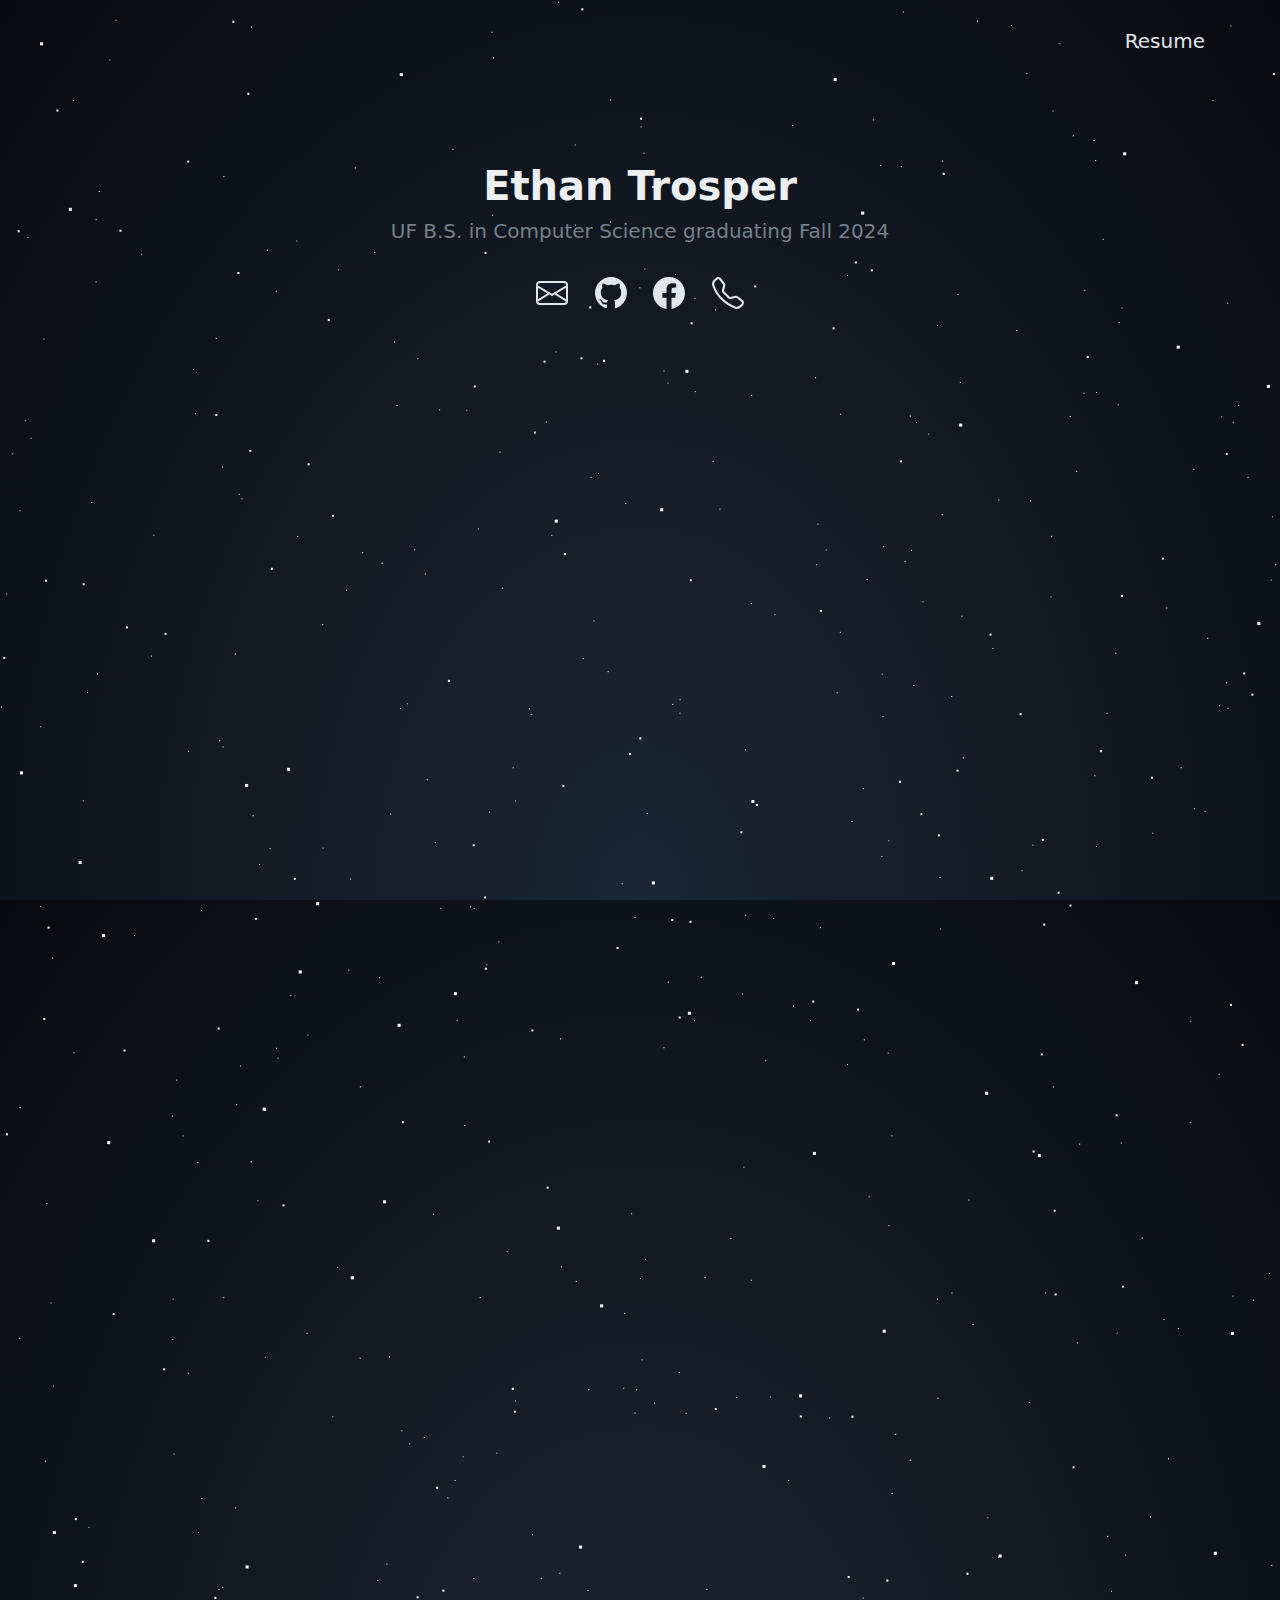
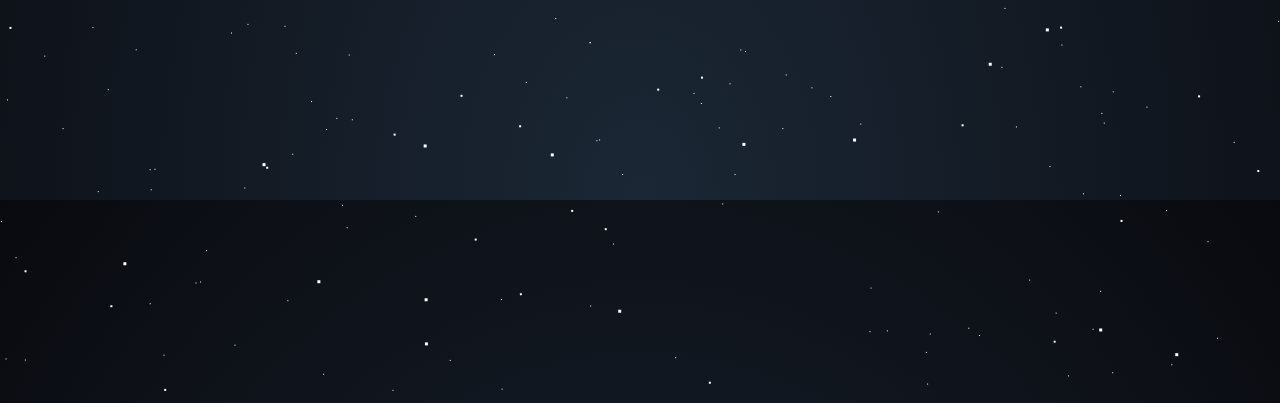
==== commit 0b248e91: "Updating Resume" ====
--- a/index.html
+++ b/index.html
@@ -22,7 +22,7 @@
             <li><strong></strong></li>
         </ul>
         <ul>
-            <li class="socialLinks"><a href="documents/resume.pdf">Resume</a></li>
+            <li class="socialLinks"><a href="documents/Ethan Trosper Resume.pdf">Resume</a></li>
         </ul>
     </nav>
     <main class="container">
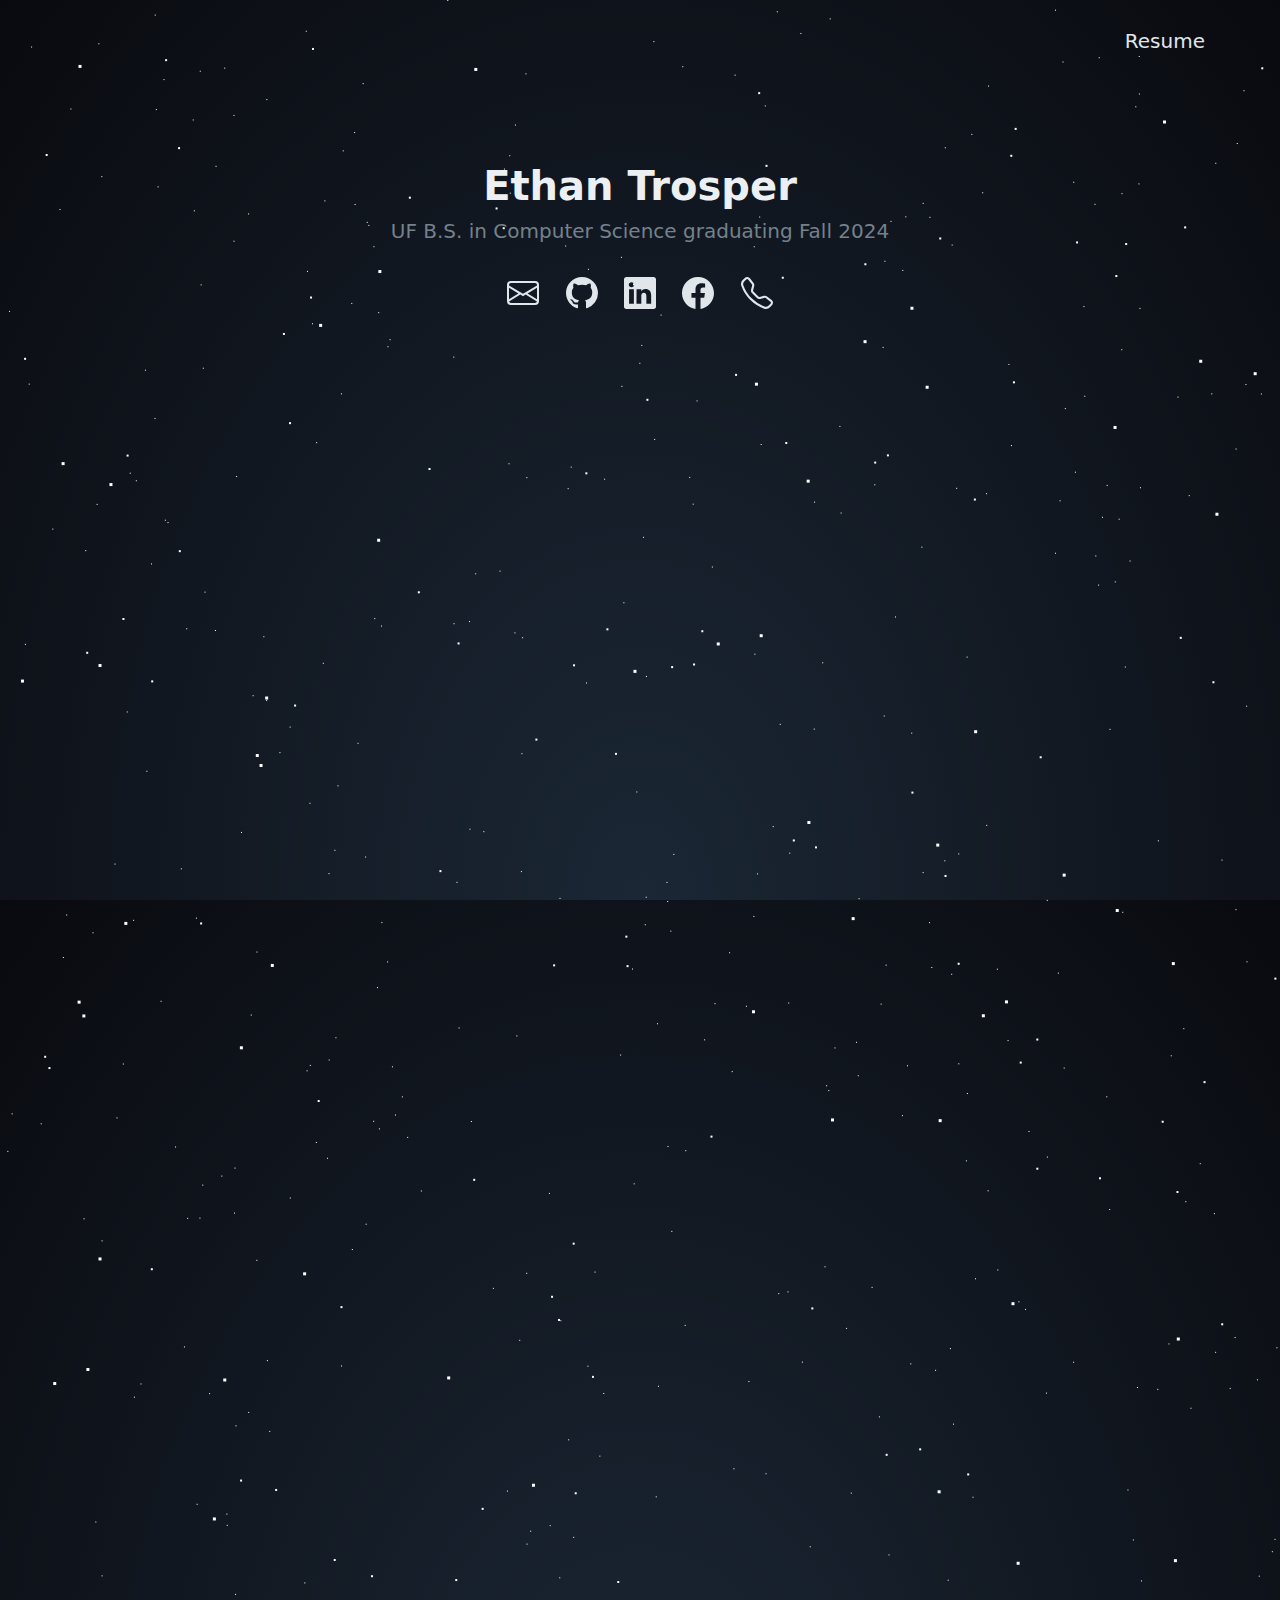
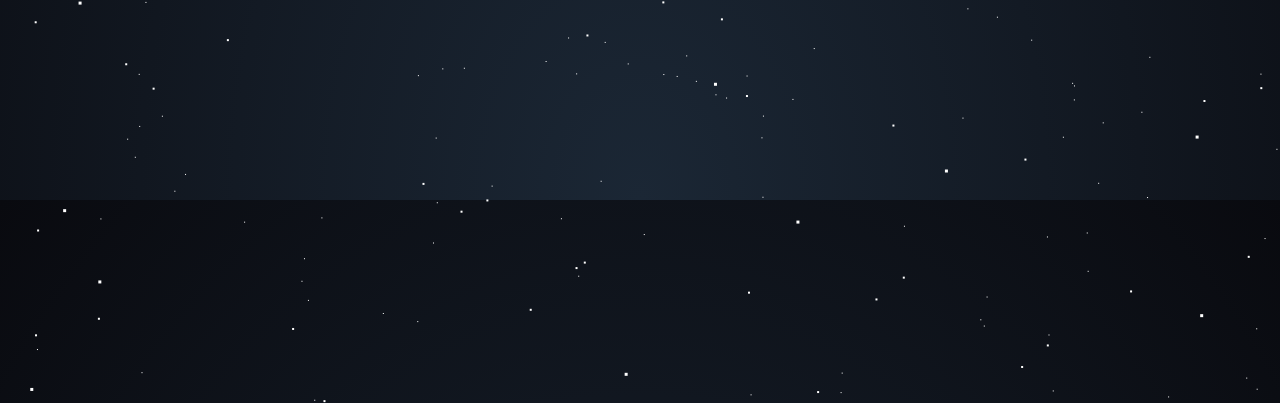
==== commit 5339a5f5: "Added Linkedin to profile" ====
--- a/index.html
+++ b/index.html
@@ -47,6 +47,11 @@
                         d="M8 0C3.58 0 0 3.58 0 8c0 3.54 2.29 6.53 5.47 7.59.4.07.55-.17.55-.38 0-.19-.01-.82-.01-1.49-2.01.37-2.53-.49-2.69-.94-.09-.23-.48-.94-.82-1.13-.28-.15-.68-.52-.01-.53.63-.01 1.08.58 1.23.82.72 1.21 1.87.87 2.33.66.07-.52.28-.87.51-1.07-1.78-.2-3.64-.89-3.64-3.95 0-.87.31-1.59.82-2.15-.08-.2-.36-1.02.08-2.12 0 0 .67-.21 2.2.82.64-.18 1.32-.27 2-.27.68 0 1.36.09 2 .27 1.53-1.04 2.2-.82 2.2-.82.44 1.1.16 1.92.08 2.12.51.56.82 1.27.82 2.15 0 3.07-1.87 3.75-3.65 3.95.29.25.54.73.54 1.48 0 1.07-.01 1.93-.01 2.2 0 .21.15.46.55.38A8.012 8.012 0 0 0 16 8c0-4.42-3.58-8-8-8" />
                 </svg>
             </a>
+            <a id="linkedinLink" href="https://www.linkedin.com/in/ethantrosper/" aria-label="linkedin account">
+                <svg xmlns="http://www.w3.org/2000/svg" width="32" height="32" fill="currentColor" class="bi bi-linkedin" viewBox="0 0 16 16">
+                    <path d="M0 1.146C0 .513.526 0 1.175 0h13.65C15.474 0 16 .513 16 1.146v13.708c0 .633-.526 1.146-1.175 1.146H1.175C.526 16 0 15.487 0 14.854zm4.943 12.248V6.169H2.542v7.225zm-1.2-8.212c.837 0 1.358-.554 1.358-1.248-.015-.709-.52-1.248-1.342-1.248S2.4 3.226 2.4 3.934c0 .694.521 1.248 1.327 1.248zm4.908 8.212V9.359c0-.216.016-.432.08-.586.173-.431.568-.878 1.232-.878.869 0 1.216.662 1.216 1.634v3.865h2.401V9.25c0-2.22-1.184-3.252-2.764-3.252-1.274 0-1.845.7-2.165 1.193v.025h-.016l.016-.025V6.169h-2.4c.03.678 0 7.225 0 7.225z"/>
+                </svg>
+            </a>
             <a id="facebookLink" href="https://www.facebook.com/ethan.trosper" aria-label="facebook account">
                 <svg xmlns="http://www.w3.org/2000/svg" width="32" height="32" fill="currentColor"
                     class="bi bi-facebook" viewBox="0 0 16 16">
--- a/css/customstyle.css
+++ b/css/customstyle.css
@@ -40,7 +40,7 @@
     height: 1px;
     background: transparent;
     box-shadow: 0px 0px #FFF, 1000px 1000px #FFF, 500px 500px #FFF;
-    animation: animStar 50s linear infinite;
+    /* animation: animStar 50s linear infinite; */
 }
 
 #stars:after {
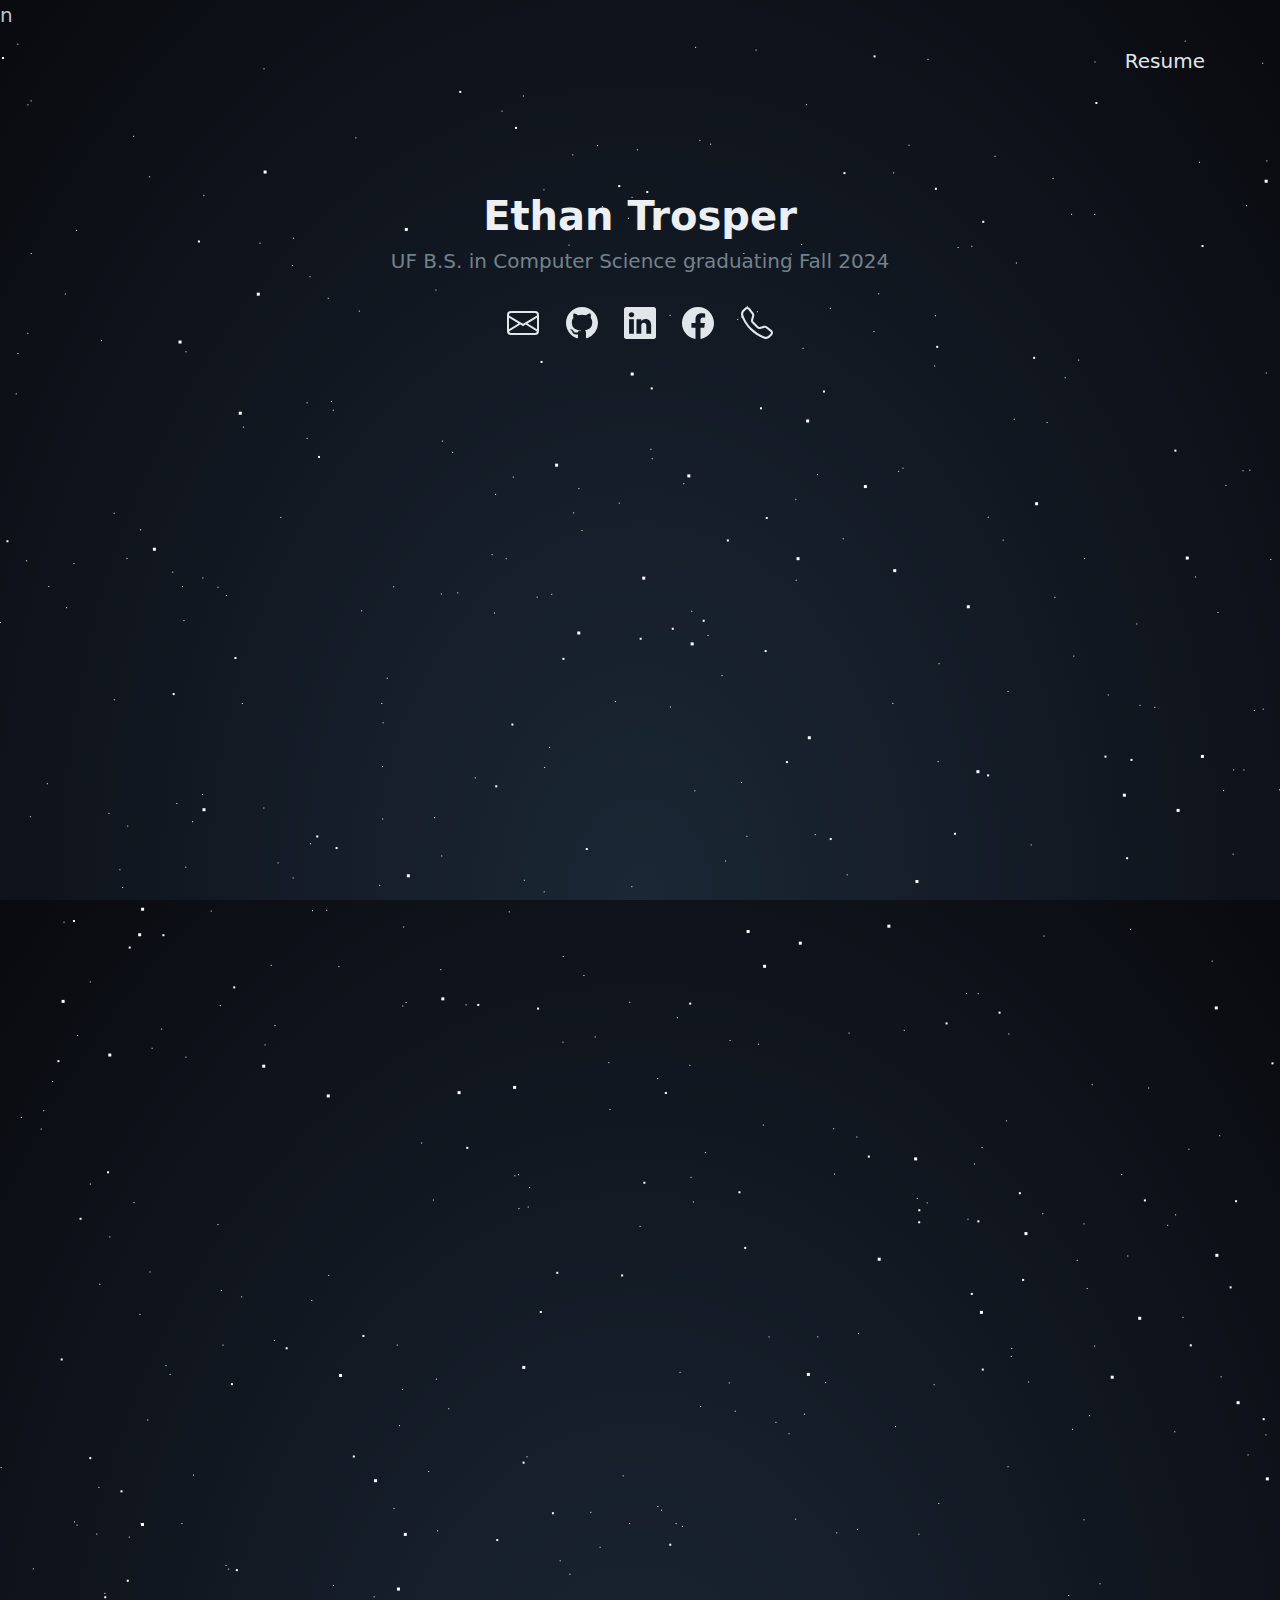
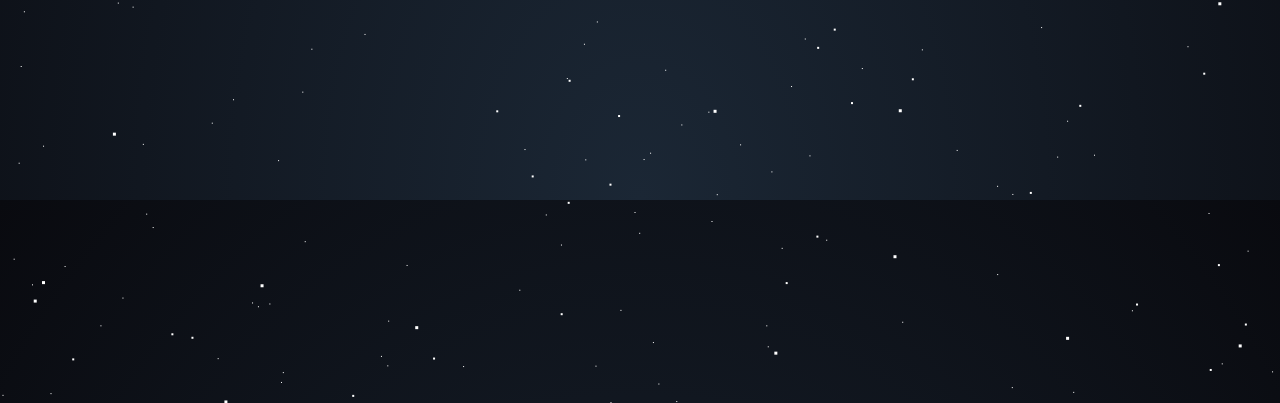
==== commit d6c4cb40: "Update index.html" ====
--- a/index.html
+++ b/index.html
@@ -1,4 +1,4 @@
-<!doctype html>
+n<!doctype html>
 <html lang="en" data-theme="dark">
 
 <head>
@@ -22,7 +22,7 @@
             <li><strong></strong></li>
         </ul>
         <ul>
-            <li class="socialLinks"><a href="documents/Ethan Trosper Resume.pdf">Resume</a></li>
+            <li class="socialLinks"><a href="documents/2024-07-24 Resume.pdf">Resume</a></li>
         </ul>
     </nav>
     <main class="container">
@@ -33,7 +33,7 @@
             </hgroup>
         </div>
         <div class="socialLinks">
-            <a id="emailLink" href="mailto:ethancoletrosper@gmail.com" aria-label="contact email">
+            <a id="emailLink" href="mailto:webcontact@ethantrosper.com" aria-label="contact email">
                 <svg xmlns="http://www.w3.org/2000/svg" width="32" height="32" fill="currentColor"
                     class="bi bi-envelope" viewBox="0 0 16 16">
                     <path
@@ -90,4 +90,4 @@
     </script>
 </body>
 
-</html>+</html>
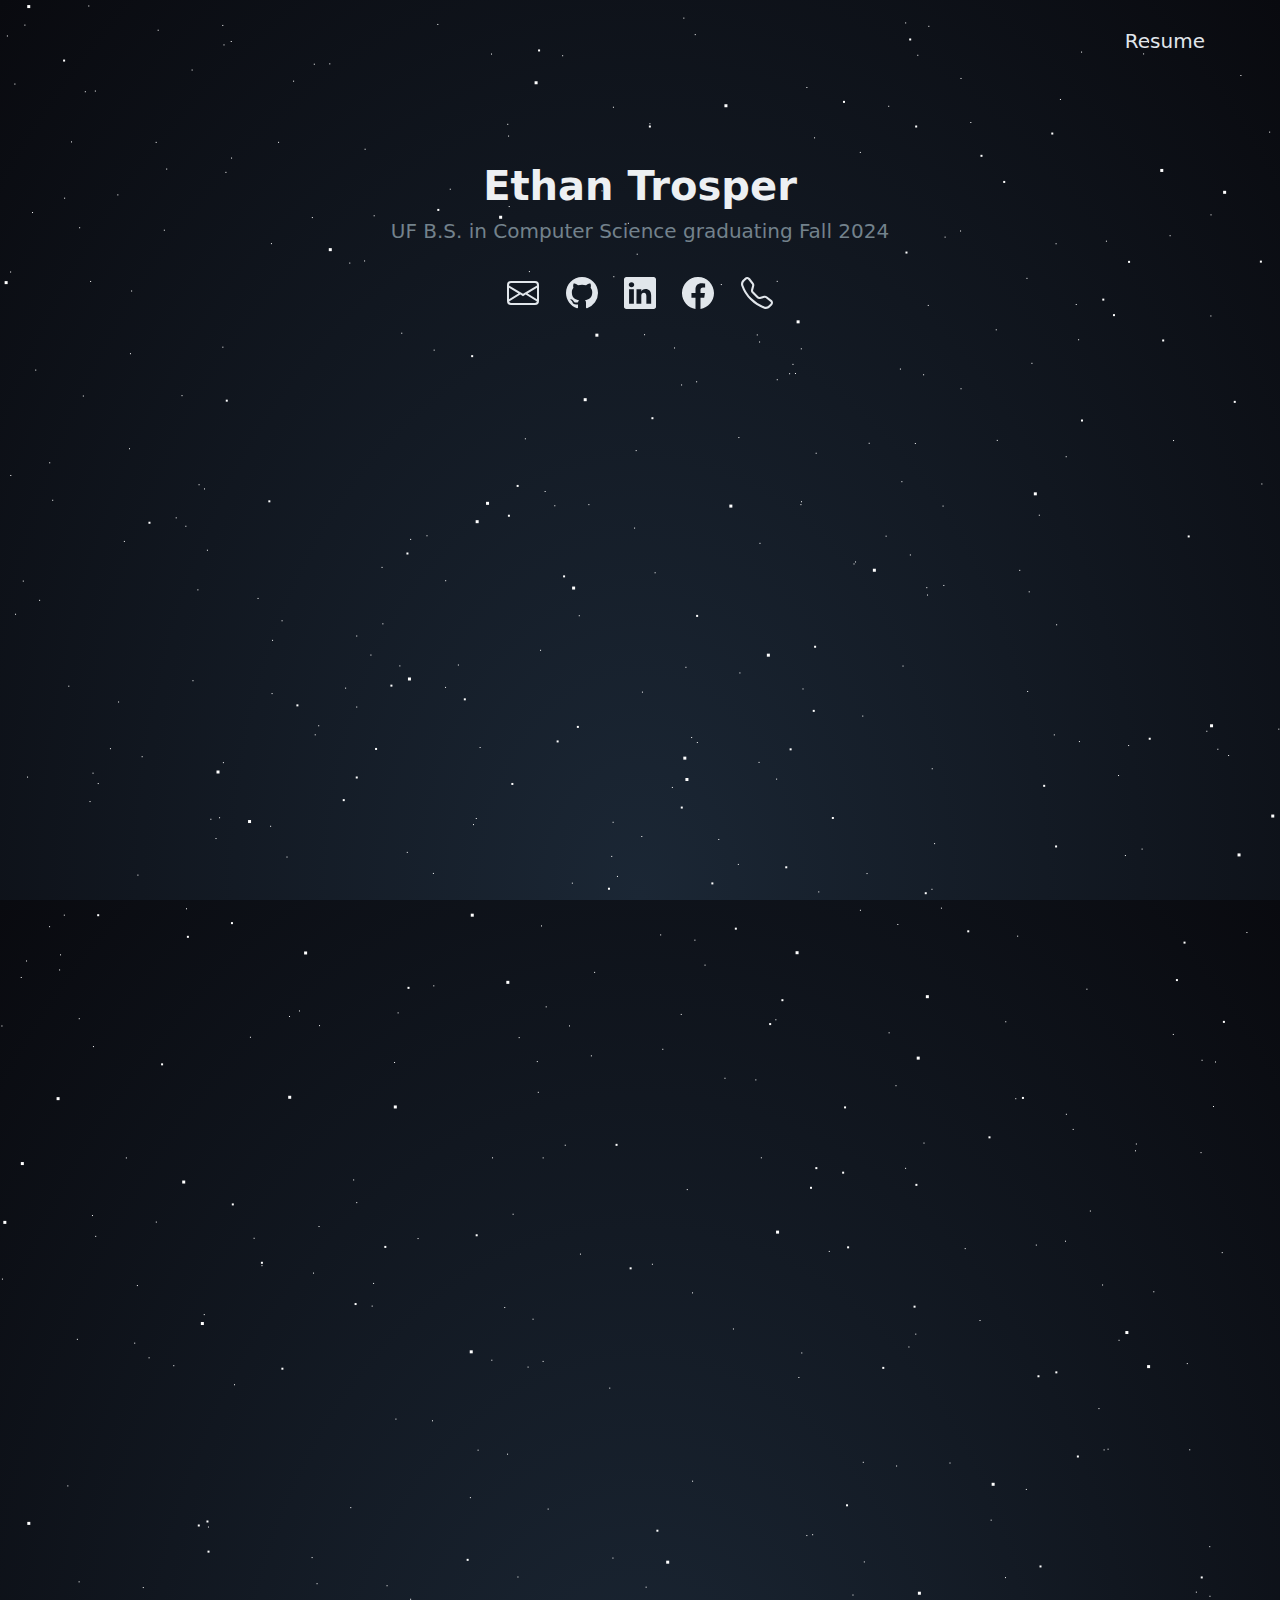
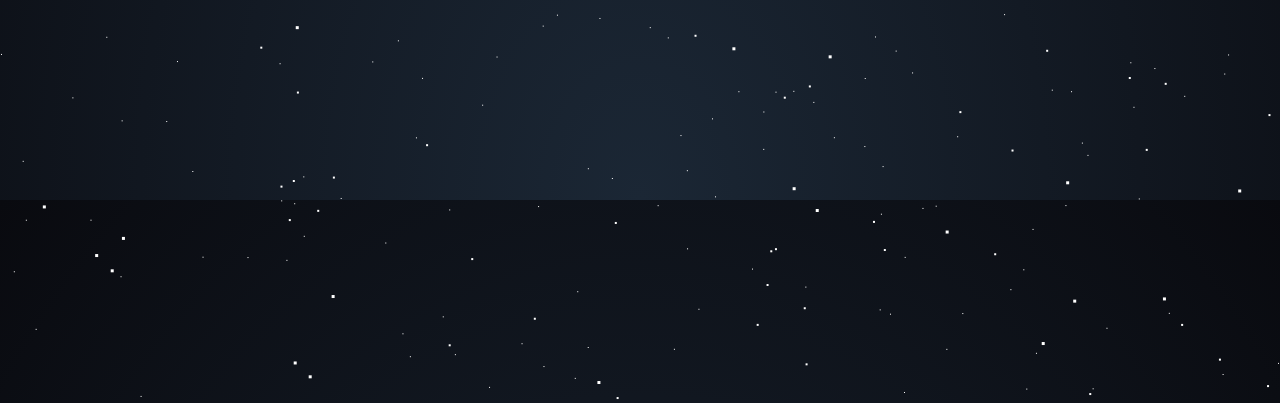
==== commit 67641ba2: "Update index.html" ====
--- a/index.html
+++ b/index.html
@@ -1,4 +1,4 @@
-n<!doctype html>
+<!doctype html>
 <html lang="en" data-theme="dark">
 
 <head>
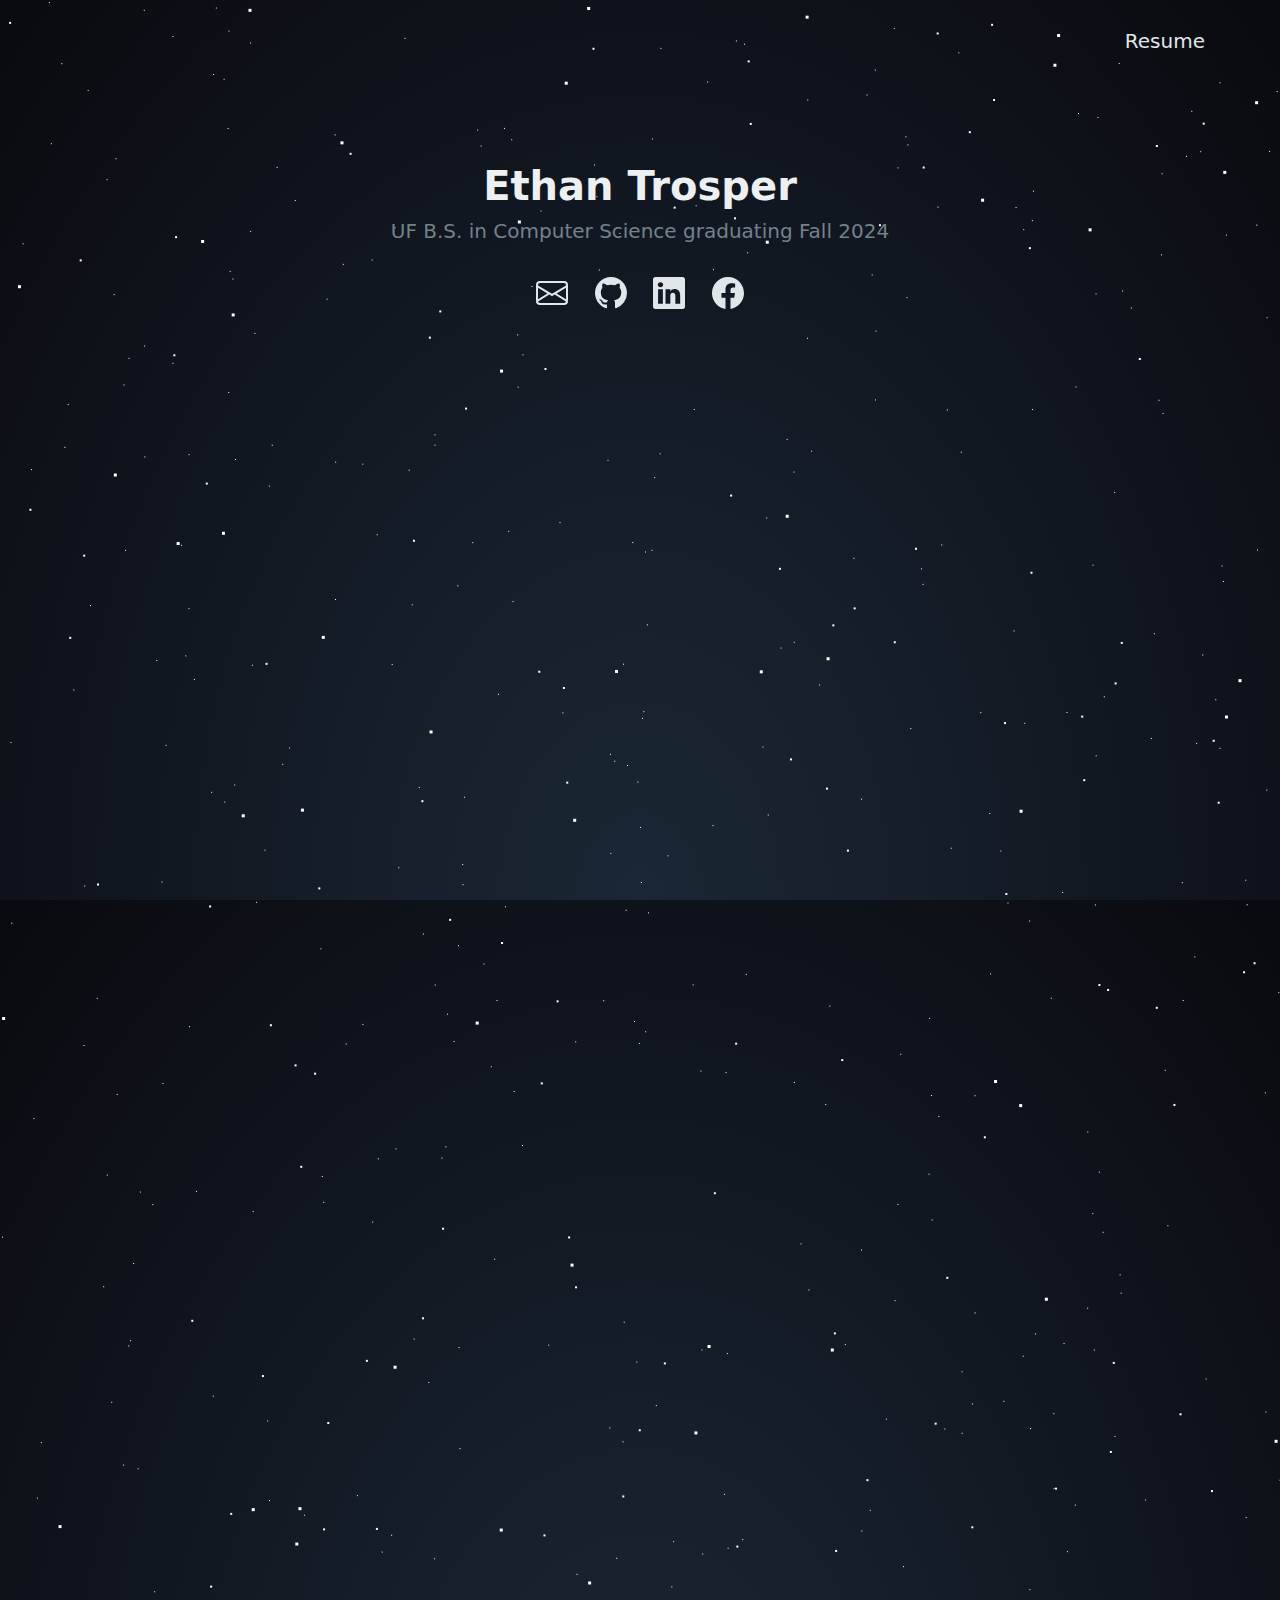
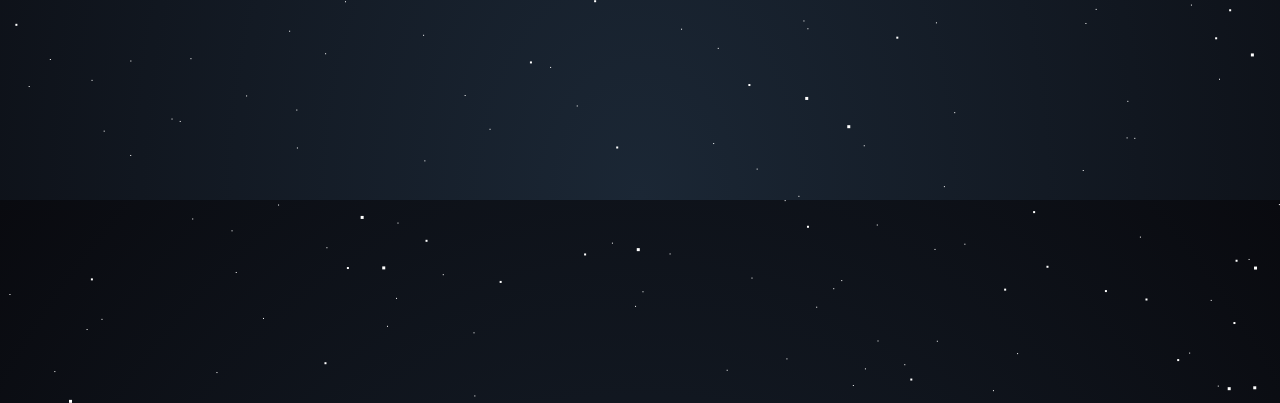
==== commit 0a206e3f: "removed phone number, updated resume, and added aria-label to resume link" ====
--- a/index.html
+++ b/index.html
@@ -22,7 +22,7 @@
             <li><strong></strong></li>
         </ul>
         <ul>
-            <li class="socialLinks"><a href="documents/2024-07-24 Resume.pdf">Resume</a></li>
+            <li class="socialLinks"><a href="documents/2024-07-24 Resume.pdf" aria-label="Resume">Resume</a></li>
         </ul>
     </nav>
     <main class="container">
@@ -59,13 +59,6 @@
                         d="M16 8.049c0-4.446-3.582-8.05-8-8.05C3.58 0-.002 3.603-.002 8.05c0 4.017 2.926 7.347 6.75 7.951v-5.625h-2.03V8.05H6.75V6.275c0-2.017 1.195-3.131 3.022-3.131.876 0 1.791.157 1.791.157v1.98h-1.009c-.993 0-1.303.621-1.303 1.258v1.51h2.218l-.354 2.326H9.25V16c3.824-.604 6.75-3.934 6.75-7.951" />
                 </svg>
             </a>
-            <a id="phoneLink" href="tel:+17577534414" aria-label="contact phone number">
-                <svg xmlns="http://www.w3.org/2000/svg" width="32" height="32" fill="currentColor"
-                    class="bi bi-telephone" viewBox="0 0 16 16">
-                    <path
-                        d="M3.654 1.328a.678.678 0 0 0-1.015-.063L1.605 2.3c-.483.484-.661 1.169-.45 1.77a17.568 17.568 0 0 0 4.168 6.608 17.569 17.569 0 0 0 6.608 4.168c.601.211 1.286.033 1.77-.45l1.034-1.034a.678.678 0 0 0-.063-1.015l-2.307-1.794a.678.678 0 0 0-.58-.122l-2.19.547a1.745 1.745 0 0 1-1.657-.459L5.482 8.062a1.745 1.745 0 0 1-.46-1.657l.548-2.19a.678.678 0 0 0-.122-.58L3.654 1.328zM1.884.511a1.745 1.745 0 0 1 2.612.163L6.29 2.98c.329.423.445.974.315 1.494l-.547 2.19a.678.678 0 0 0 .178.643l2.457 2.457a.678.678 0 0 0 .644.178l2.189-.547a1.745 1.745 0 0 1 1.494.315l2.306 1.794c.829.645.905 1.87.163 2.611l-1.034 1.034c-.74.74-1.846 1.065-2.877.702a18.634 18.634 0 0 1-7.01-4.42 18.634 18.634 0 0 1-4.42-7.009c-.362-1.03-.037-2.137.703-2.877L1.885.511z" />
-                </svg>
-            </a>
         </div>
     </main>
 
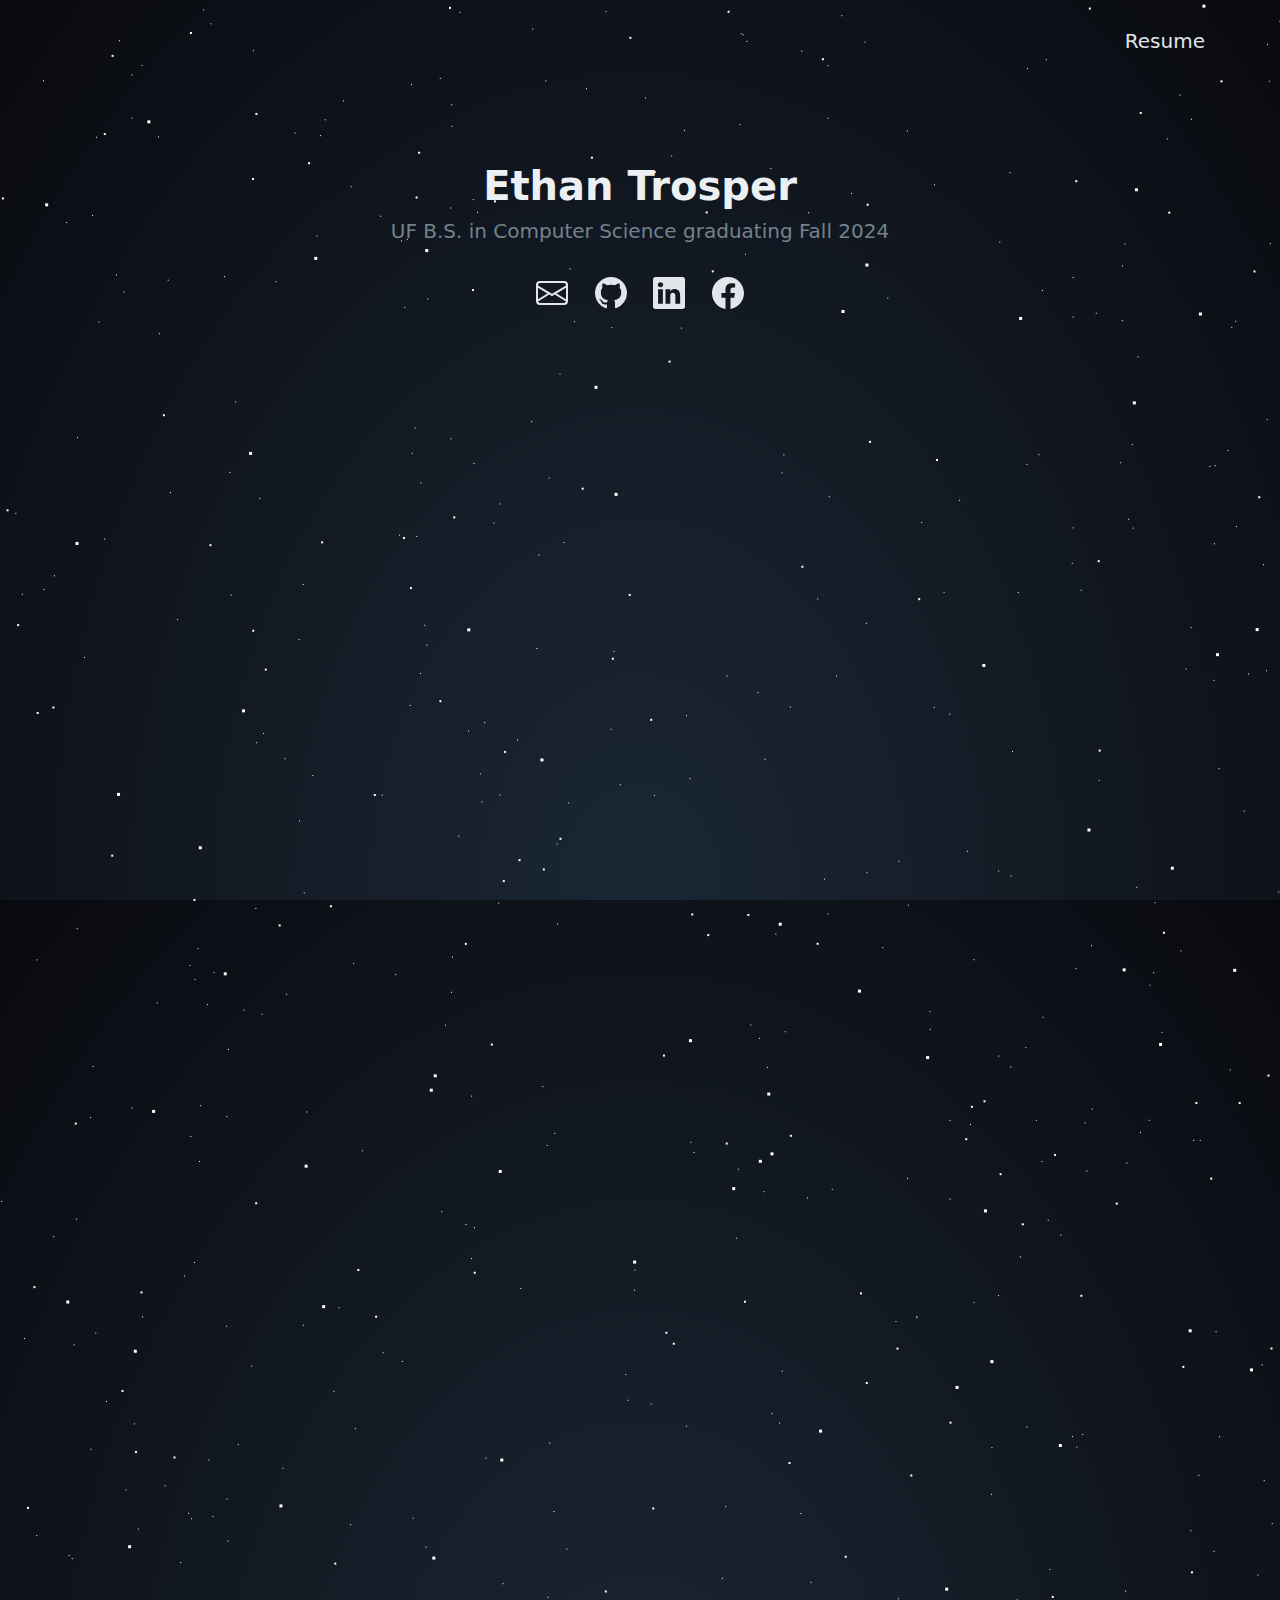
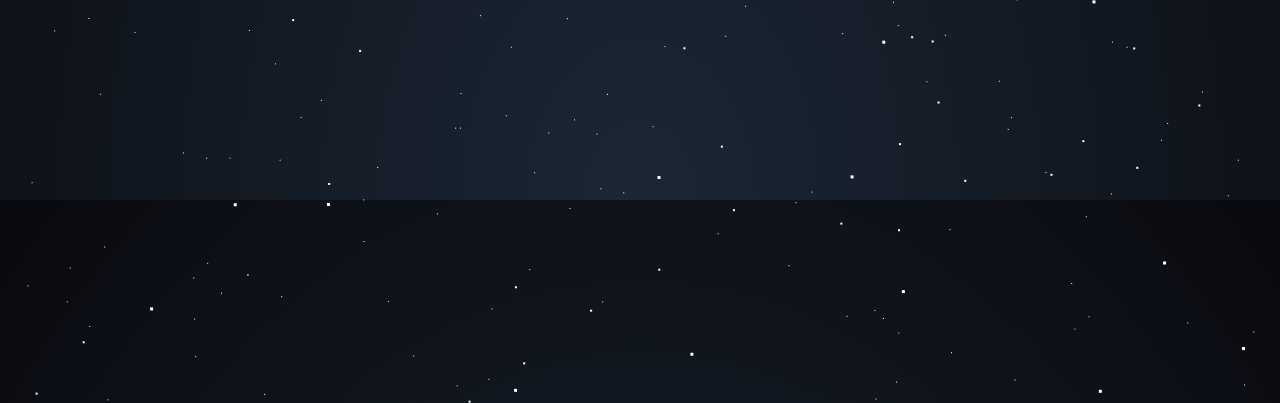
==== commit 225d983a: "Update index.html" ====
--- a/index.html
+++ b/index.html
@@ -22,7 +22,7 @@
             <li><strong></strong></li>
         </ul>
         <ul>
-            <li class="socialLinks"><a href="documents/2024-07-24 Resume.pdf" aria-label="Resume">Resume</a></li>
+            <li class="socialLinks"><a href="documents/2024-09-02 Resume.pdf" aria-label="Resume">Resume</a></li>
         </ul>
     </nav>
     <main class="container">
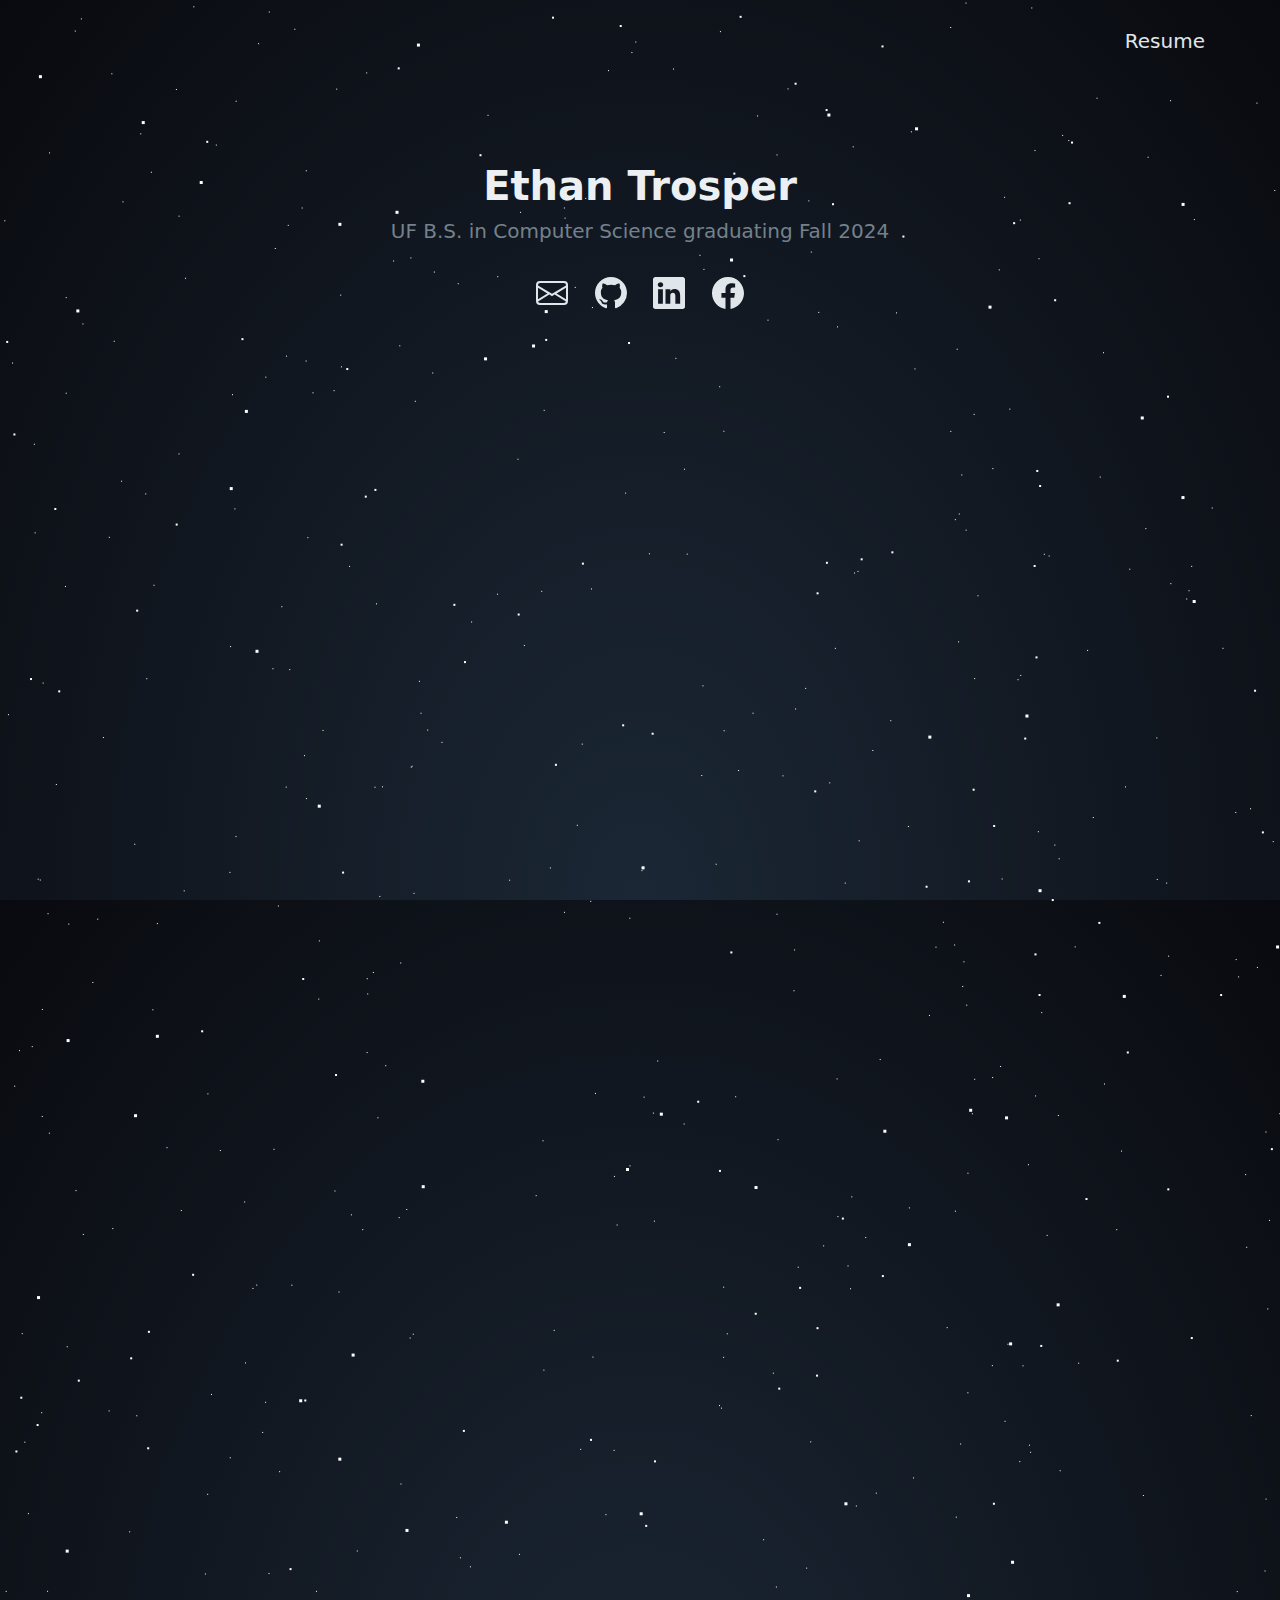
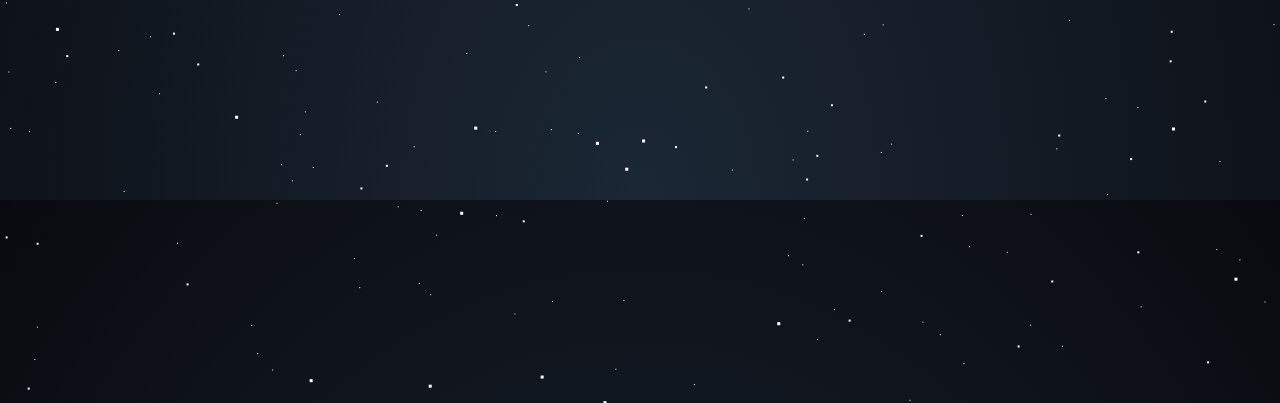
==== commit f11989b9: "Updated Resume to fix errors" ====
--- a/index.html
+++ b/index.html
@@ -22,7 +22,7 @@
             <li><strong></strong></li>
         </ul>
         <ul>
-            <li class="socialLinks"><a href="documents/2024-09-02 Resume.pdf" aria-label="Resume">Resume</a></li>
+            <li class="socialLinks"><a href="documents/Ethan Trosper Resume.pdf" aria-label="Resume">Resume</a></li>
         </ul>
     </nav>
     <main class="container">
